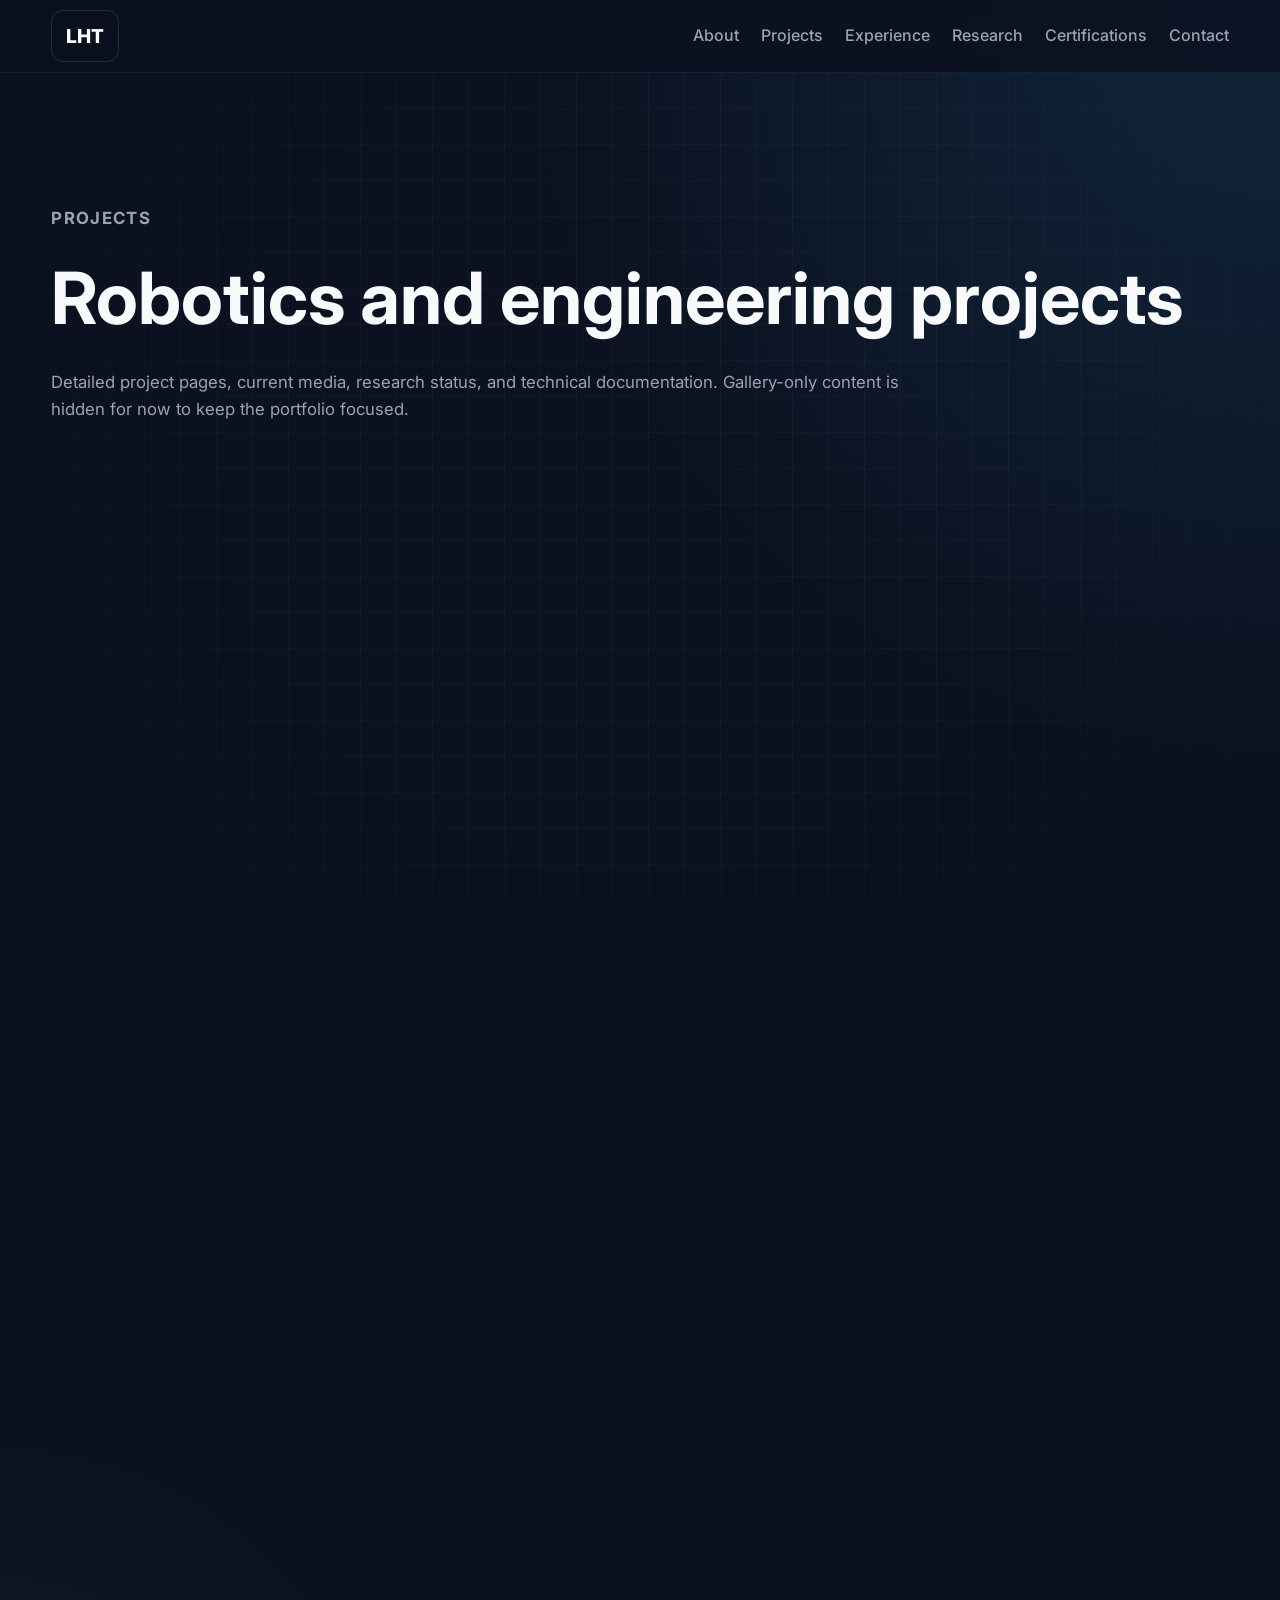
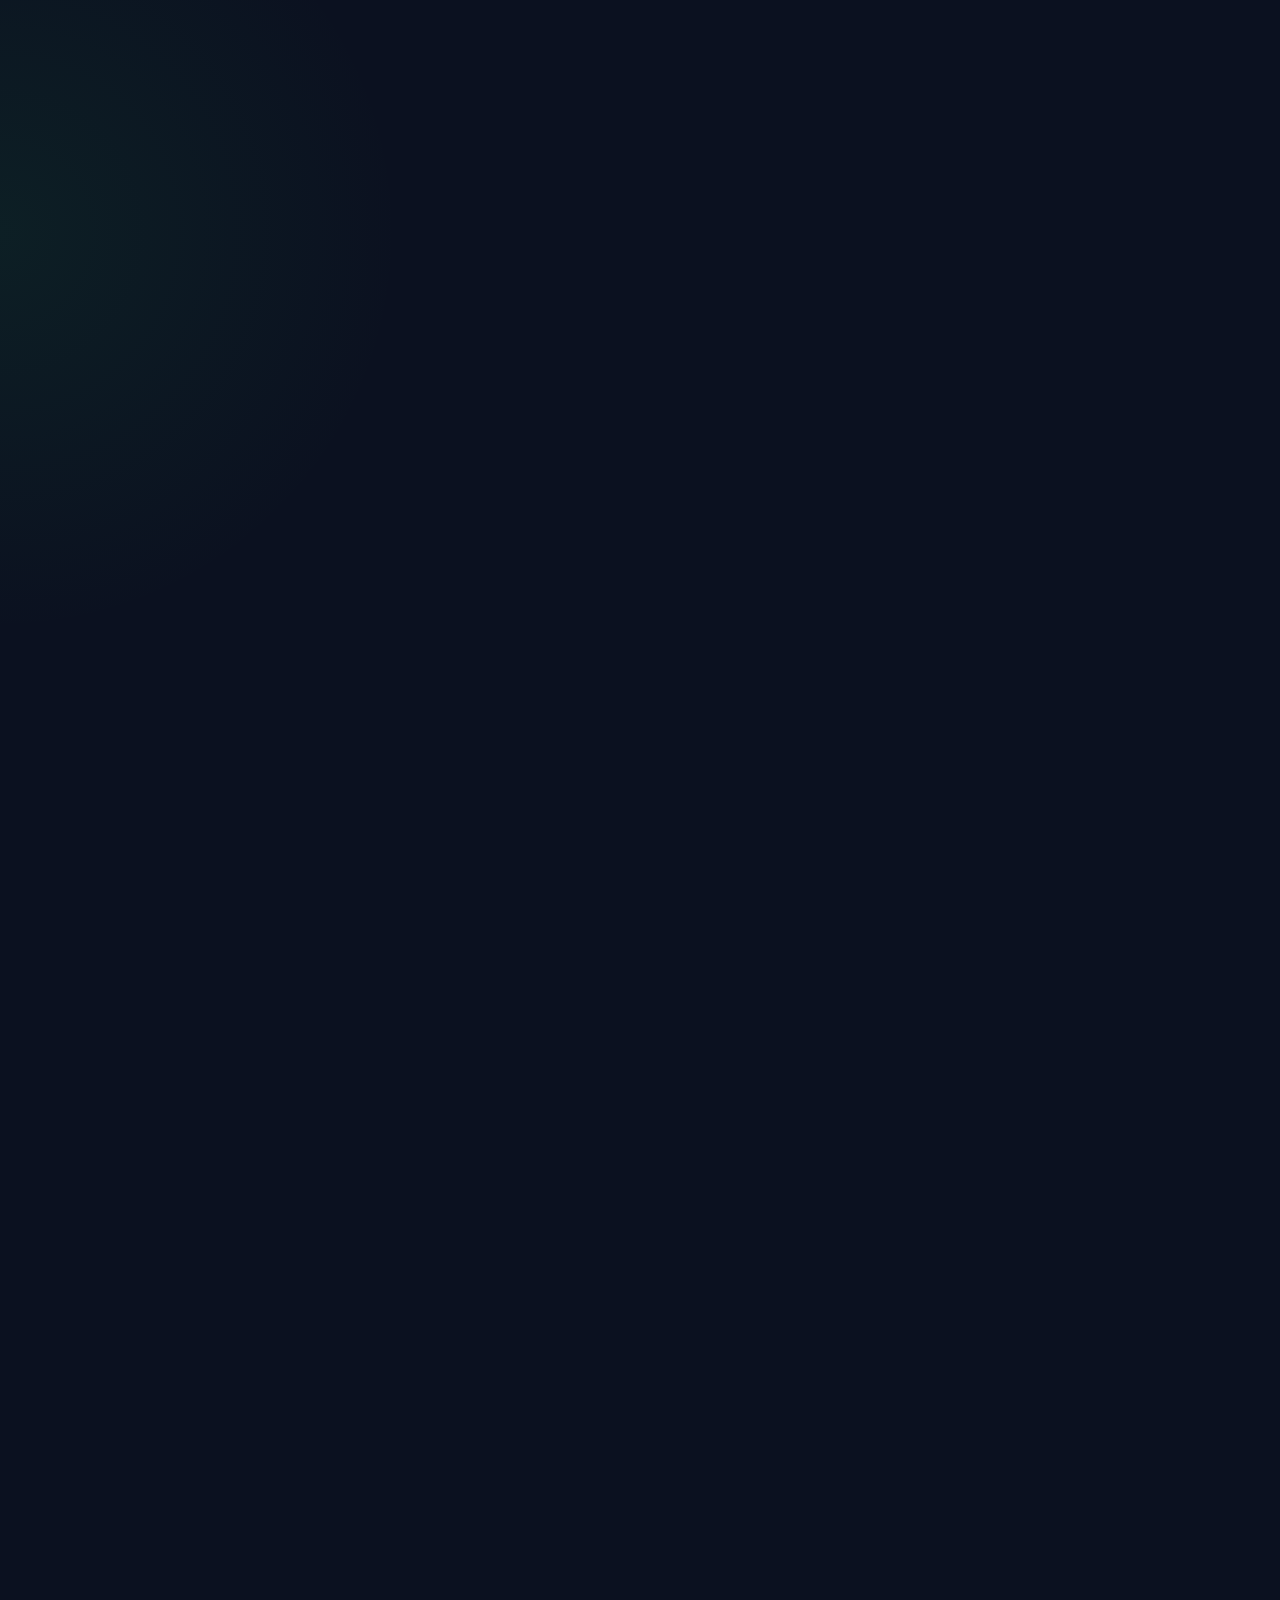
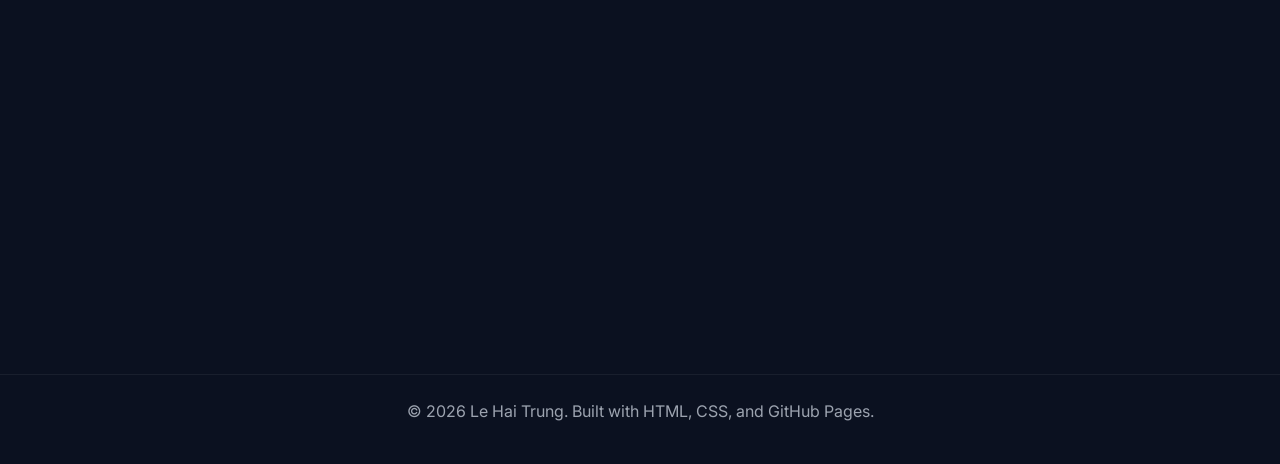
==== projects.html @ 35f31037 "Label course projects with course names" ====
<!DOCTYPE html>
<html lang="en">
<head>
  <meta charset="UTF-8" />
  <meta name="viewport" content="width=device-width, initial-scale=1.0" />
  <title>Projects | Le Hai Trung</title>
  <meta name="description" content="Robotics, soft robotics, UAV, mechatronics, sensing, and control projects by Le Hai Trung." />
  <link rel="preconnect" href="https://fonts.googleapis.com">
  <link rel="preconnect" href="https://fonts.gstatic.com" crossorigin>
  <link href="https://fonts.googleapis.com/css2?family=Inter:wght@400;500;600;700;800&display=swap" rel="stylesheet">
  <link rel="stylesheet" href="style.css" />
  <style>
    .page-hero{padding:132px 0 42px}.page-hero h1{font-size:clamp(2.5rem,6vw,4.5rem);color:var(--heading);margin-bottom:14px}.page-hero p{max-width:850px;color:var(--muted);font-size:1.05rem}.projects-page .projects-grid{margin-top:10px}
  </style>
</head>
<body>
  <div class="bg-grid"></div>
  <header class="site-header"><div class="container nav-container"><a href="index.html#home" class="logo">LHT</a><nav class="nav" id="nav"><a href="index.html#about">About</a><a href="projects.html">Projects</a><a href="index.html#experience">Experience</a><a href="research.html">Research</a><a href="index.html#certifications">Certifications</a><a href="index.html#contact">Contact</a></nav><button class="menu-toggle" id="menu-toggle" aria-label="Toggle menu"><span></span><span></span><span></span></button></div></header>

  <main>
    <section class="page-hero"><div class="container"><p class="section-label">Projects</p><h1>Robotics and engineering projects</h1><p>Detailed project pages, current media, research status, and technical documentation. Gallery-only content is hidden for now to keep the portfolio focused.</p></div></section>

    <section id="projects" class="section projects-page"><div class="container"><div class="projects-grid">
      <article class="project-card fade-up"><img src="assets/Project 1 - drone/project-drone.jpg" alt="Dual-LiDAR autonomous PX4 drone" class="project-image" /><div class="project-content"><p class="project-type">UAV / Robotics</p><h3>Dual-2D-LiDAR UAV for Indoor SLAM, 3D Reconstruction, and Precision Landing</h3><p>A custom PX4 UAV combining horizontal and vertical 2D LiDAR sensing, indoor SLAM, sequential 3D reconstruction, Raspberry Pi processing, and AprilTag precision landing.</p><div class="project-tags"><span>PX4</span><span>ROS 2</span><span>LiDAR</span><span>SLAM</span></div><div class="project-links"><a href="https://github.com/Vaderplayz/3D-Environment-construction-for-PX4-drone-with-2D-lidar-and-obstacle-avoidance.git" target="_blank" rel="noopener noreferrer">GitHub</a></div></div></article>

      <article class="project-card fade-up delay-1"><img src="assets/project 2 - IPS/ips.png" alt="Custom Teensy quadcopter" class="project-image" /><div class="project-content"><p class="project-type">Intelligent Physical System</p><h3>Custom Quadcopter Using Teensy 4.1 and MPU6050</h3><p>A scratch-built quadcopter developed through mechanical redesign, constrained testing, vibration troubleshooting, ANSYS validation, and PID tuning.</p><div class="project-tags"><span>UAV</span><span>Teensy 4.1</span><span>PID</span><span>ANSYS</span></div></div></article>

      <article class="project-card fade-up"><img src="assets/Project 3 - Soft Robotic Glove/thumbnail.jpg" alt="Soft robotic rehabilitation glove" class="project-image" /><div class="project-content"><p class="project-type">Research / Soft Robotics</p><h3>Hybrid Soft Muscle–Tendon Rehabilitation Glove</h3><p>Co-first-author research on a wearable rehabilitation glove combining compliant soft muscles with tendon-driven assistance.</p><div class="project-tags"><span>Soft Robotics</span><span>Rehabilitation</span><span>Actuation</span></div><div class="project-links"><a href="#research">Research Status</a></div></div></article>

      <article class="project-card fade-up delay-1"><img src="assets/Project 4 - Tendon Robotic arm/thumbnail.png" alt="Teleoperated humanoid robotic hand" class="project-image" /><div class="project-content"><p class="project-type">Research / Humanoid Robotics</p><h3>Teleoperated Humanoid Robotic Hand with Soft Filament Sensor</h3><p>First-author work integrating a tendon-driven hand, soft sensors, soft-muscle actuators, and MATLAB/Simulink control.</p><div class="project-tags"><span>Humanoid</span><span>Teleoperation</span><span>Soft Sensors</span></div><div class="project-links"><a href="#research">Research Status</a></div></div></article>

      <article class="project-card fade-up"><img src="assets/projects/05-double-attack-thrombectomy/0.5 fig.png" alt="Double-attack mechanical thrombectomy" class="project-image" /><div class="project-content"><p class="project-type">Research / Soft Robotics</p><h3>Double-Attack Mechanical Thrombectomy</h3><p>First-author proof-of-concept device combining rotational clot interaction with soft-actuator-driven axial reciprocation.</p><div class="project-tags"><span>Soft Actuation</span><span>Experimental Testing</span><span>ICARCV 2026</span></div><div class="project-links"><a href="#research">Research Status</a></div></div></article>

      <article class="project-card fade-up delay-1"><img src="assets/projects/06-tool-interchange-arm/thumbnail.png" alt="Automatic tool-interchange robotic arm" class="project-image" /><div class="project-content"><p class="project-type">Robotic and Automation</p><h3>Automatic Tool-Interchange System for a Humanoid Robotic Arm</h3><p>A group-led robotic tool-changing system using guided alignment, electromagnetic coupling, servo sequencing, and integrated electrical contacts.</p><div class="project-tags"><span>Tool Changer</span><span>System Integration</span><span>Control</span></div></div></article>

      <article class="project-card fade-up"><img src="assets/projects/07-pen-refill-machine/thumbnail.jpg" alt="Automated whiteboard-pen refill machine" class="project-image" /><div class="project-content"><p class="project-type">Mechanical Synthesis</p><h3>Automated Whiteboard-Pen Refill Machine</h3><p>An automated mechanism for opening, refilling, and restoring reusable whiteboard markers using coordinated electromechanical subsystems.</p><div class="project-tags"><span>Mechatronics</span><span>Sustainability</span><span>Fabrication</span></div></div></article>

      <article class="project-card fade-up delay-1"><img src="assets/projects/08-gesture-survey-robot/20250604_150018.jpg" alt="Gesture-controlled environmental survey robot" class="project-image" /><div class="project-content"><p class="project-type">Mechatronic</p><h3>Hand-Gesture-Controlled Robot for Environmental Surveying</h3><p>A differential-drive robot controlled by wearable IMUs, with a head-tracked camera gimbal and onboard environmental sensing.</p><div class="project-tags"><span>ESP32</span><span>Wearable Control</span><span>Environmental Sensing</span></div><div class="project-links"><a class="project-detail-link" href="projects/gesture-controlled-survey-robot.html">Full Project Page</a></div></div></article>

      <article class="project-card fade-up"><img src="assets/placeholders/project-placeholder.svg" alt="Mini Hawk VTOL tricopter" class="project-image" /><div class="project-content"><p class="project-type">Independent Project / UAV</p><h3>Mini Hawk VTOL Tilt-Rotor Tricopter</h3><p>An independent learning build exploring VTOL configuration, tilt-rotor mechanisms, rapid fabrication, flight testing, and tuning.</p><div class="project-tags"><span>VTOL</span><span>Tricopter</span><span>ArduPilot</span></div></div></article>

      <article class="project-card fade-up delay-1"><img src="assets/placeholders/project-placeholder.svg" alt="Wireless water-quality monitoring system" class="project-image" /><div class="project-content"><p class="project-type">Intro to CECS</p><h3>Wireless Water-Quality Monitoring and Mapping System</h3><p>A sensing platform for pH, TDS, turbidity, and temperature measurements with location-based mapping.</p><div class="project-tags"><span>Water Quality</span><span>Wireless Sensing</span><span>Data Mapping</span></div></div></article>
    </div></div></section>
  </main>

  <footer class="site-footer"><div class="container footer-content"><p>© 2026 Le Hai Trung. Built with HTML, CSS, and GitHub Pages.</p></div></footer>
  <script src="script.js"></script>
</body>
</html>
---- style.css ----
/* Base */
:root{--bg:#0b1120;--panel:rgba(17,24,39,.78);--border:rgba(255,255,255,.08);--text:#e5e7eb;--muted:#9ca3af;--heading:#f9fafb;--accent:#38bdf8;--shadow:0 10px 30px rgba(0,0,0,.35);--radius:18px;--max:1180px;--tr:.3s ease}
*{margin:0;padding:0;box-sizing:border-box}html{scroll-behavior:smooth}body{font-family:Inter,sans-serif;background:radial-gradient(circle at top right,rgba(56,189,248,.12),transparent 20%),radial-gradient(circle at left center,rgba(34,197,94,.08),transparent 18%),var(--bg);color:var(--text);line-height:1.6}img{max-width:100%;display:block}a{color:inherit;text-decoration:none}code{color:#bae6fd}.container{width:min(92%,var(--max));margin:auto}.section{padding:90px 0}.section-heading{margin-bottom:34px}.section-label{color:var(--accent);font-weight:700;text-transform:uppercase;letter-spacing:.08em;margin-bottom:8px}.section-heading h2{font-size:clamp(1.8rem,4vw,2.8rem);color:var(--heading)}
.bg-grid{position:fixed;inset:0;z-index:-1;pointer-events:none;background-image:linear-gradient(rgba(255,255,255,.03) 1px,transparent 1px),linear-gradient(90deg,rgba(255,255,255,.03) 1px,transparent 1px);background-size:36px 36px;mask-image:radial-gradient(circle at center,#000 45%,transparent 95%)}
/* Navigation */
.site-header{position:sticky;top:0;z-index:1000;background:rgba(11,17,32,.8);backdrop-filter:blur(14px);border-bottom:1px solid rgba(255,255,255,.06)}.nav-container{display:flex;align-items:center;justify-content:space-between;min-height:72px}.logo{font-size:1.2rem;font-weight:800;color:var(--heading);border:1px solid rgba(255,255,255,.12);padding:10px 14px;border-radius:12px}.nav{display:flex;gap:22px}.nav a{color:var(--muted);font-weight:500;transition:color var(--tr)}.nav a:hover{color:var(--heading)}.menu-toggle{display:none;background:none;border:0;cursor:pointer}.menu-toggle span{display:block;width:24px;height:2px;background:var(--heading);margin:5px 0}
/* Hero */
.hero{padding:96px 0 72px;min-height:92vh;display:flex;align-items:center}.hero-content{display:grid;grid-template-columns:1.25fr .95fr;gap:40px;align-items:center}.eyebrow{color:var(--accent);font-weight:700;text-transform:uppercase;letter-spacing:.08em;font-size:.9rem;margin-bottom:14px}.hero h1{font-size:clamp(2.6rem,6vw,5rem);line-height:1.05;color:var(--heading);margin-bottom:12px}.hero h2{font-size:clamp(1.1rem,2vw,1.6rem);color:#cbd5e1;margin-bottom:18px}.hero-description{max-width:700px;color:var(--muted);margin-bottom:28px}.hero-buttons,.hero-tags,.project-tags,.project-links,.contact-links,.mini-links{display:flex;flex-wrap:wrap;gap:10px}.hero-buttons{margin-bottom:24px}.btn,.project-links a,.contact-links a,.mini-links a{display:inline-flex;align-items:center;justify-content:center;padding:10px 14px;border-radius:12px;font-weight:600;transition:transform var(--tr),background var(--tr),border var(--tr)}.btn:hover,.project-links a:hover,.contact-links a:hover,.mini-links a:hover{transform:translateY(-2px)}.btn-primary{background:linear-gradient(135deg,var(--accent),#2563eb);color:white}.btn-secondary,.project-links a,.contact-links a,.mini-links a{border:1px solid rgba(255,255,255,.14);background:rgba(255,255,255,.04);color:var(--heading)}.hero-tags span,.project-tags span,.skills-list span{padding:8px 12px;border-radius:999px;font-size:.9rem;color:#dbeafe;background:rgba(56,189,248,.12);border:1px solid rgba(56,189,248,.2)}
.profile-card,.card,.project-card{background:var(--panel);border:1px solid var(--border);box-shadow:var(--shadow)}.profile-card{border-radius:24px;overflow:hidden}.profile-image{width:100%;aspect-ratio:4/4.2;object-fit:cover}.profile-info{padding:22px}.profile-info h3,.card h3,.project-card h3{color:var(--heading);margin-bottom:12px}.profile-info ul{list-style:none;color:var(--muted)}.profile-info li+li{margin-top:8px}.mini-links{margin-top:16px}
/* General content */
.card{border-radius:var(--radius);padding:24px}.card p{color:var(--muted)}.about-grid,.research-grid,.experience-grid,.gallery-grid{display:grid;gap:24px}.about-grid{grid-template-columns:1fr 1fr}.about-grid .skills-card{grid-column:1/-1}.bullet-list{list-style:none;display:grid;gap:9px;color:var(--muted)}.bullet-list li{position:relative;padding-left:18px}.bullet-list li:before{content:'•';position:absolute;left:0;color:var(--accent)}.skills-list{display:flex;flex-wrap:wrap;gap:10px}.additional-projects{margin-top:24px}.additional-grid{display:grid;gap:8px}.additional-grid strong{color:var(--heading)}
/* Projects */
.featured-project{display:grid;grid-template-columns:1.05fr 1.35fr;gap:24px;margin-bottom:28px}.featured-image{width:100%;height:100%;min-height:390px;object-fit:cover;border-radius:16px}.featured-project h3{font-size:clamp(1.55rem,3vw,2.05rem)}.featured-project>div>p{color:var(--muted)}.compact-list{margin:14px 0 18px}.project-type{color:var(--accent)!important;font-weight:700;text-transform:uppercase;letter-spacing:.06em;font-size:.88rem;margin-bottom:8px}.projects-grid{display:grid;grid-template-columns:repeat(2,1fr);gap:24px}.project-card{border-radius:22px;overflow:hidden;transition:transform var(--tr),border var(--tr)}.project-card:hover{transform:translateY(-5px);border-color:rgba(56,189,248,.3)}.project-card>img{width:100%;height:220px;object-fit:cover}.project-content{padding:22px}.project-content p{color:var(--muted);margin-bottom:15px}.project-tags{margin-bottom:16px}.project-links{margin-top:4px}
/* Gallery / experience / research */
.gallery-grid{grid-template-columns:repeat(2,1fr)}.gallery-grid .card{min-height:140px}.experience-grid{grid-template-columns:1fr 1fr}.timeline-stamp{color:var(--accent)!important;font-weight:700;margin-bottom:6px}.timeline-meta{color:#cbd5e1!important;margin-bottom:10px}.research-grid{grid-template-columns:repeat(2,1fr)}.contact-card{display:grid;gap:18px}.section-contact{padding-bottom:110px}.site-footer{padding:24px 0 40px;border-top:1px solid rgba(255,255,255,.06);color:var(--muted);text-align:center}
/* Animation */
.fade-up{opacity:0;transform:translateY(24px);transition:opacity .8s ease,transform .8s ease}.fade-up.visible{opacity:1;transform:none}.delay-1{transition-delay:.08s}
/* Responsive */
@media(max-width:1050px){.hero-content,.featured-project,.about-grid,.experience-grid,.research-grid{grid-template-columns:1fr}.projects-grid,.gallery-grid{grid-template-columns:1fr}.featured-image{min-height:300px}.about-grid .skills-card{grid-column:auto}}
@media(max-width:860px){.hero{min-height:auto}.nav{position:absolute;top:72px;left:4%;right:4%;display:none;flex-direction:column;gap:14px;padding:18px;border-radius:18px;background:rgba(17,24,39,.97);border:1px solid var(--border);box-shadow:var(--shadow)}.nav.open{display:flex}.menu-toggle{display:block}}
@media(max-width:560px){.section{padding:72px 0}.container{width:min(94%,var(--max))}.card,.project-content,.profile-info{padding:20px}.hero h1{font-size:clamp(2.2rem,11vw,3rem)}.featured-project h3{font-size:1.45rem}}
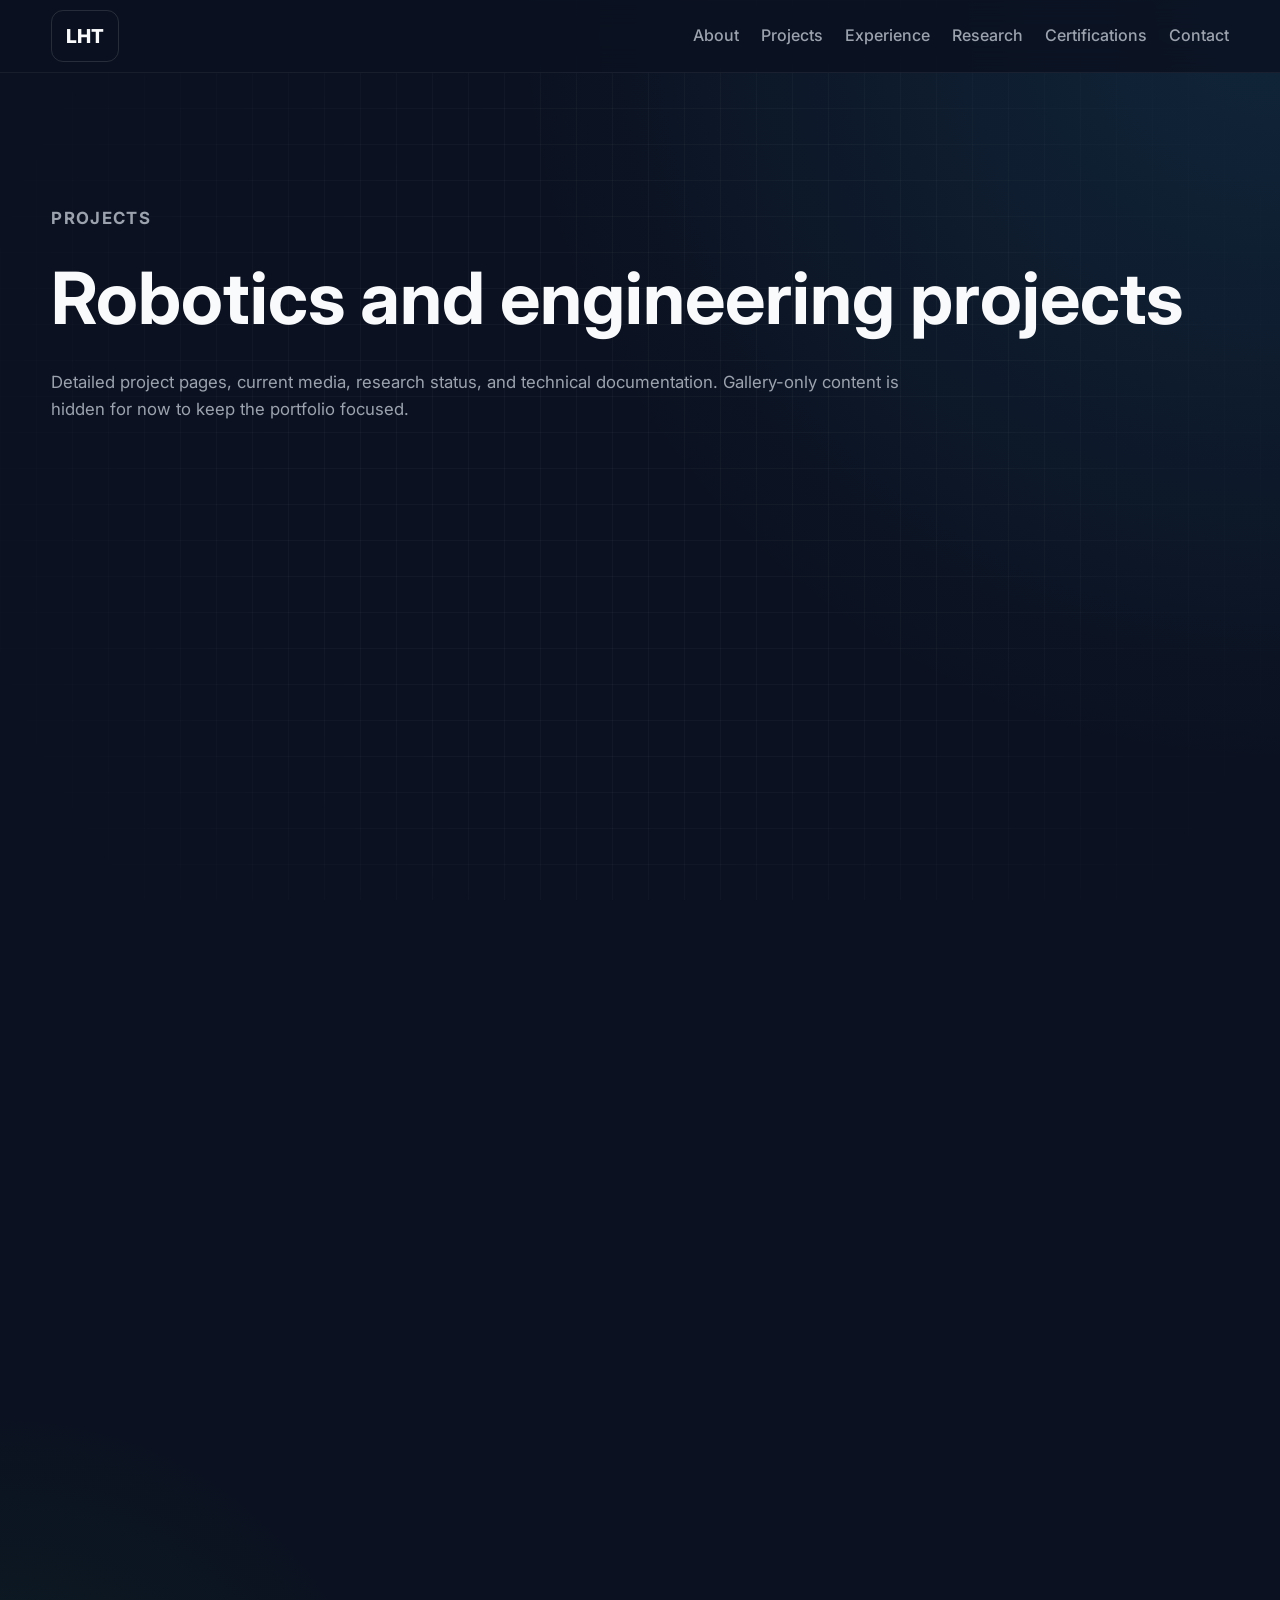
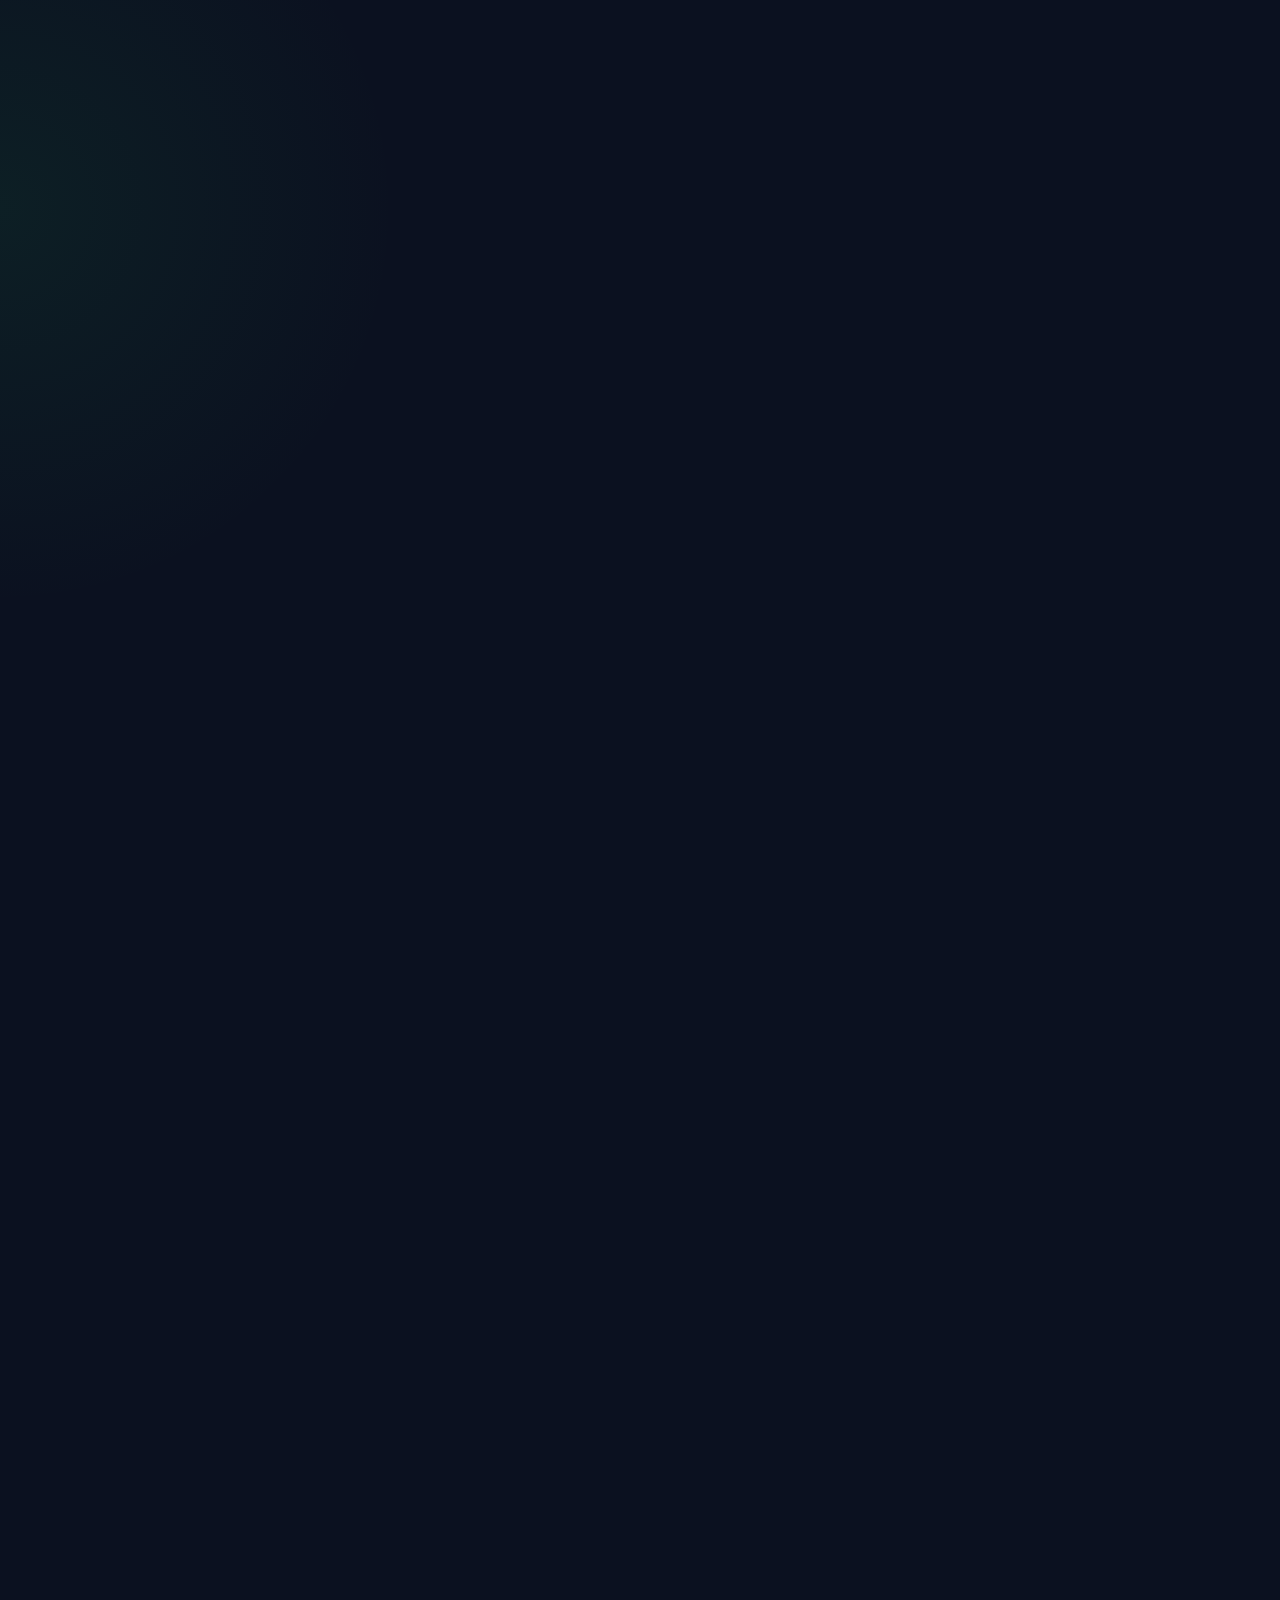
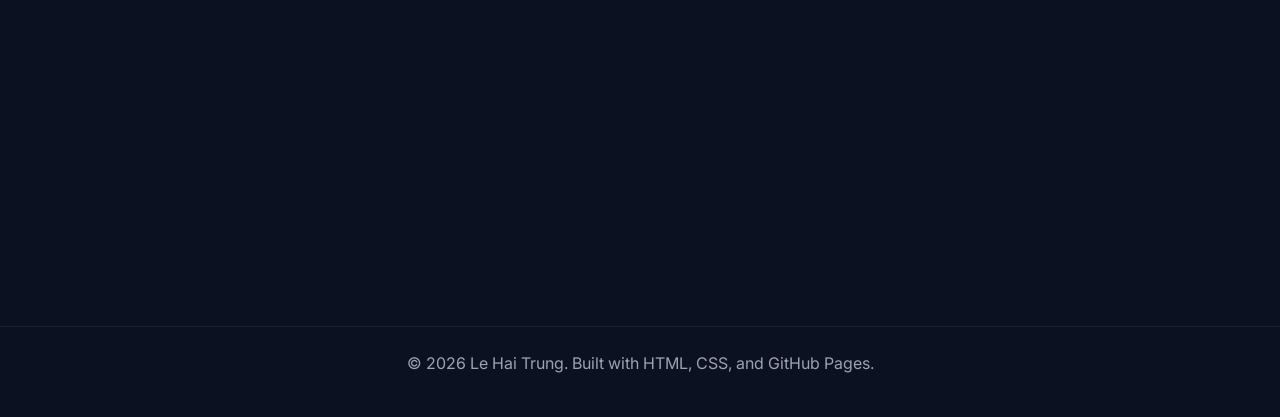
==== commit 5e73125f: "Match gesture project card style and update thumbnail" ====
--- a/projects.html
+++ b/projects.html
@@ -35,7 +35,7 @@
 
       <article class="project-card fade-up"><img src="assets/projects/07-pen-refill-machine/thumbnail.jpg" alt="Automated whiteboard-pen refill machine" class="project-image" /><div class="project-content"><p class="project-type">Mechanical Synthesis</p><h3>Automated Whiteboard-Pen Refill Machine</h3><p>An automated mechanism for opening, refilling, and restoring reusable whiteboard markers using coordinated electromechanical subsystems.</p><div class="project-tags"><span>Mechatronics</span><span>Sustainability</span><span>Fabrication</span></div></div></article>
 
-      <article class="project-card fade-up delay-1"><img src="assets/projects/08-gesture-survey-robot/20250604_150018.jpg" alt="Gesture-controlled environmental survey robot" class="project-image" /><div class="project-content"><p class="project-type">Mechatronic</p><h3>Hand-Gesture-Controlled Robot for Environmental Surveying</h3><p>A differential-drive robot controlled by wearable IMUs, with a head-tracked camera gimbal and onboard environmental sensing.</p><div class="project-tags"><span>ESP32</span><span>Wearable Control</span><span>Environmental Sensing</span></div><div class="project-links"><a class="project-detail-link" href="projects/gesture-controlled-survey-robot.html">Full Project Page</a></div></div></article>
+      <article class="project-card fade-up delay-1"><img src="assets/projects/08-gesture-survey-robot/PXL_20250612_134823931.jpg" alt="Gesture-controlled environmental survey robot" class="project-image" /><div class="project-content"><p class="project-type">Mechatronic</p><h3>Hand-Gesture-Controlled Robot for Environmental Surveying</h3><p>A differential-drive robot controlled by wearable IMUs, with a head-tracked camera gimbal and onboard environmental sensing.</p><div class="project-tags"><span>ESP32</span><span>Wearable Control</span><span>Environmental Sensing</span></div></div></article>
 
       <article class="project-card fade-up"><img src="assets/placeholders/project-placeholder.svg" alt="Mini Hawk VTOL tricopter" class="project-image" /><div class="project-content"><p class="project-type">Independent Project / UAV</p><h3>Mini Hawk VTOL Tilt-Rotor Tricopter</h3><p>An independent learning build exploring VTOL configuration, tilt-rotor mechanisms, rapid fabrication, flight testing, and tuning.</p><div class="project-tags"><span>VTOL</span><span>Tricopter</span><span>ArduPilot</span></div></div></article>
 
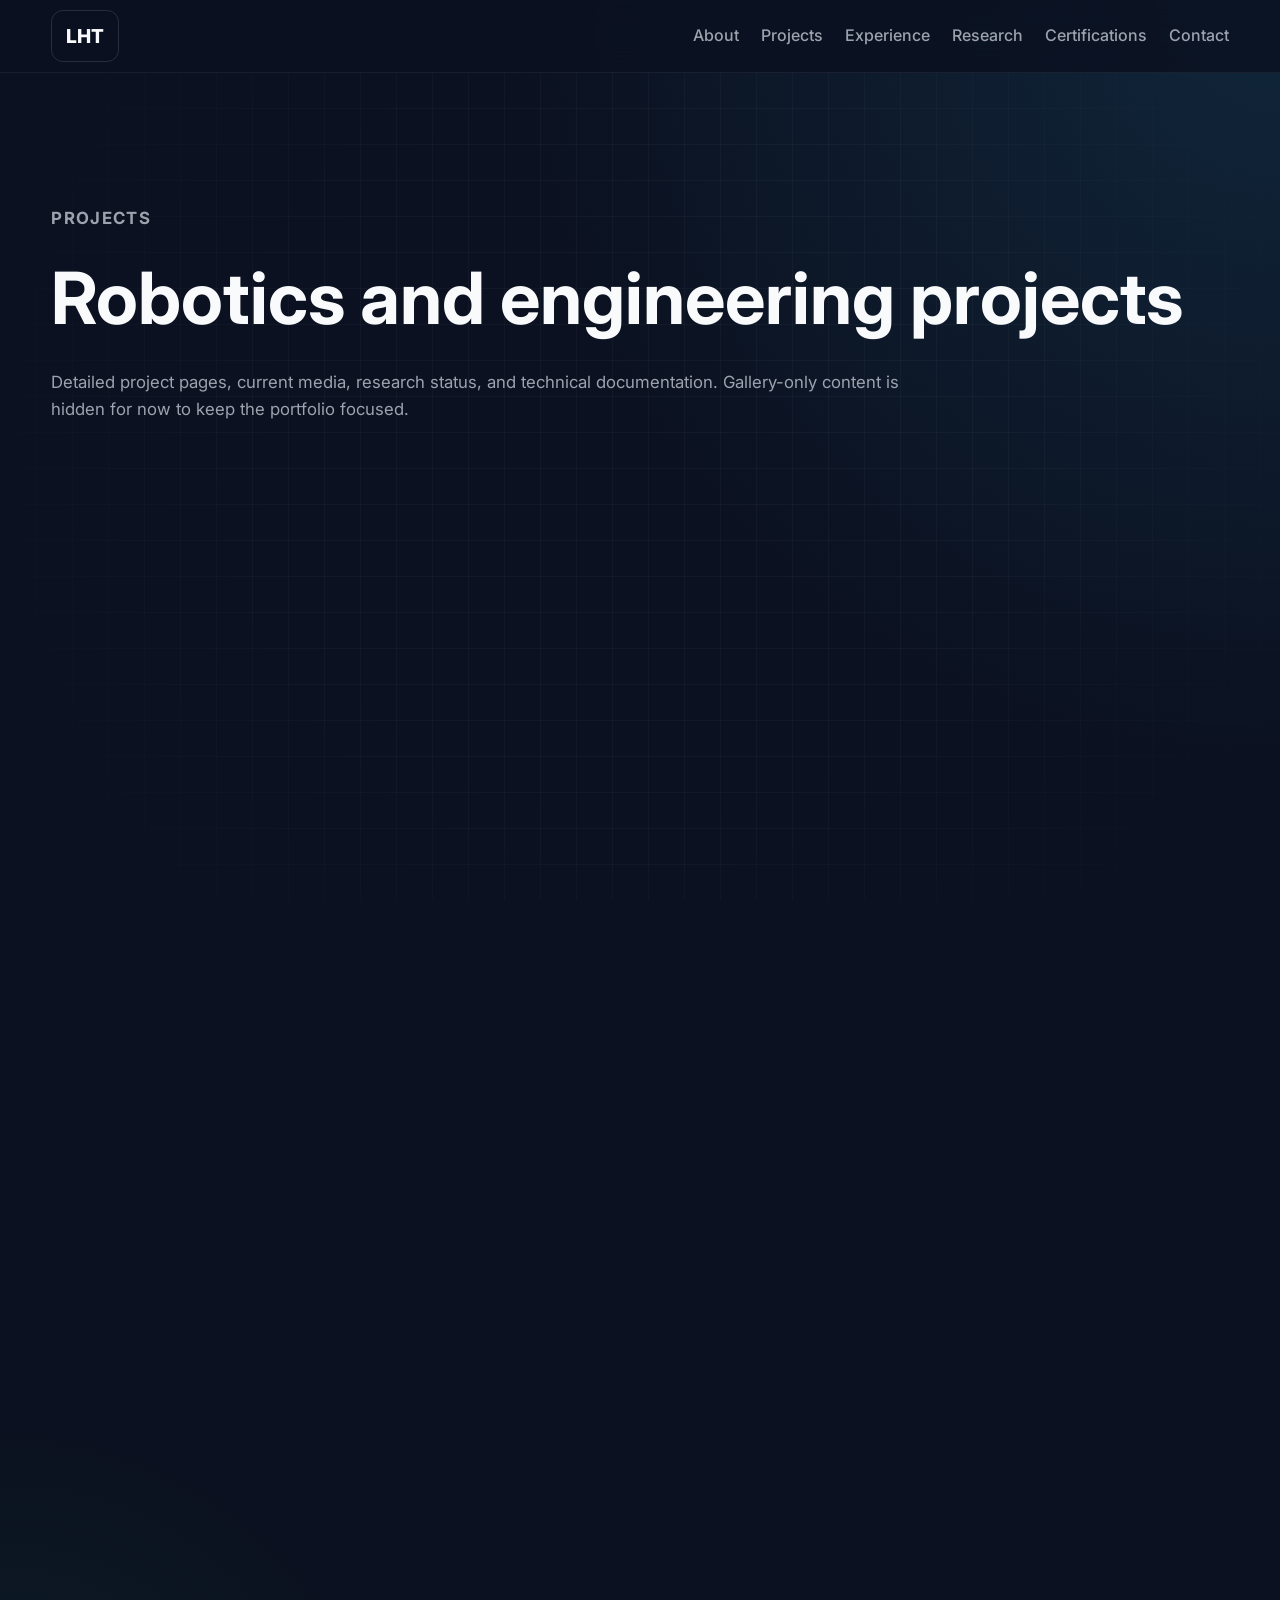
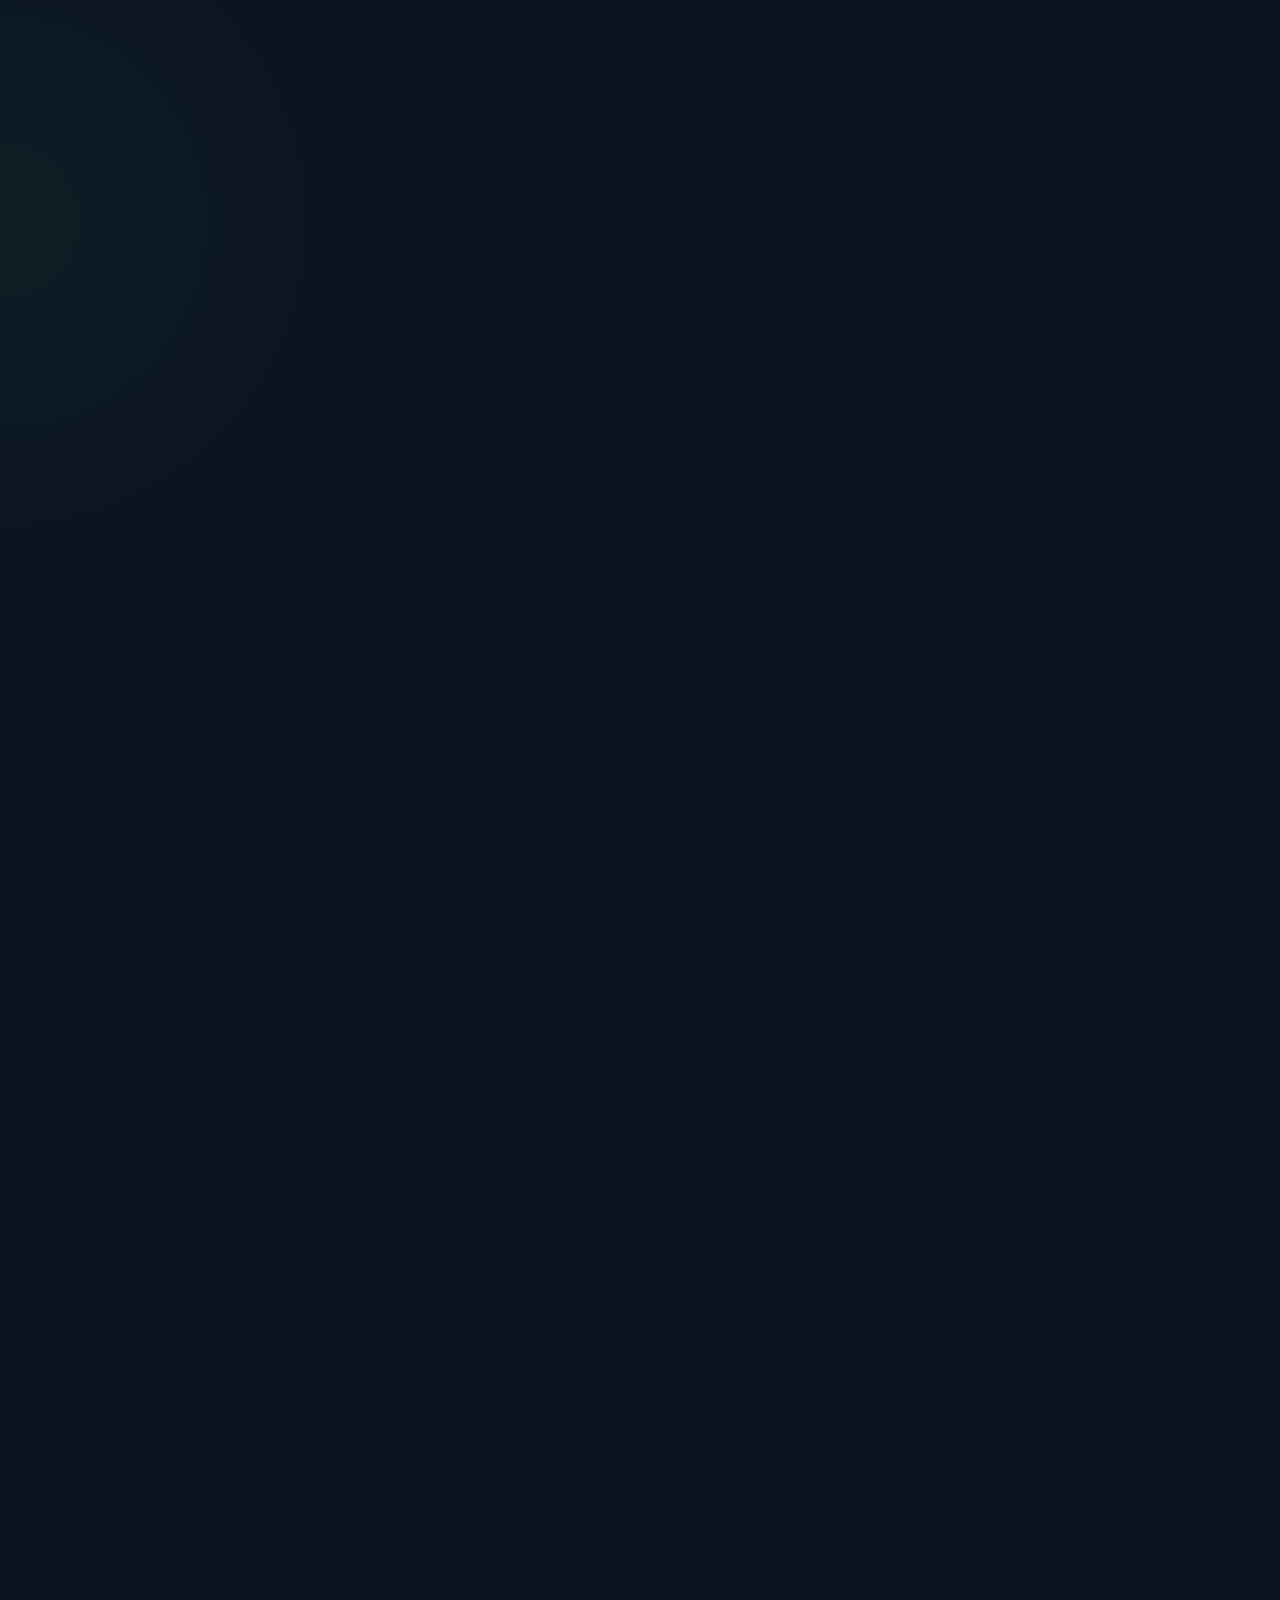
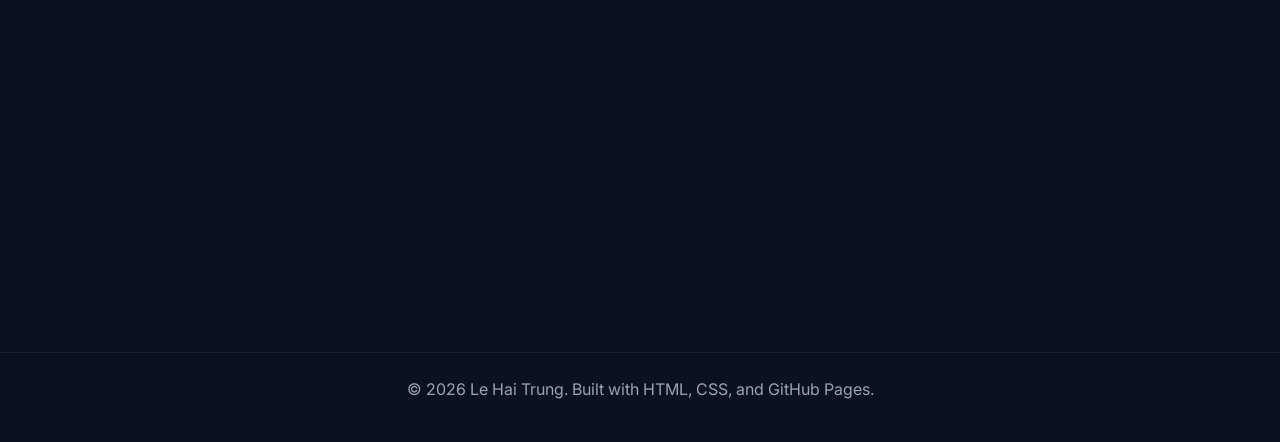
==== commit ba917a57: "Link water quality monitoring project" ====
--- a/projects.html
+++ b/projects.html
@@ -39,7 +39,7 @@
 
       <article class="project-card fade-up"><img src="assets/placeholders/project-placeholder.svg" alt="Mini Hawk VTOL tricopter" class="project-image" /><div class="project-content"><p class="project-type">Independent Project / UAV</p><h3>Mini Hawk VTOL Tilt-Rotor Tricopter</h3><p>An independent learning build exploring VTOL configuration, tilt-rotor mechanisms, rapid fabrication, flight testing, and tuning.</p><div class="project-tags"><span>VTOL</span><span>Tricopter</span><span>ArduPilot</span></div></div></article>
 
-      <article class="project-card fade-up delay-1"><img src="assets/placeholders/project-placeholder.svg" alt="Wireless water-quality monitoring system" class="project-image" /><div class="project-content"><p class="project-type">Intro to CECS</p><h3>Wireless Water-Quality Monitoring and Mapping System</h3><p>A sensing platform for pH, TDS, turbidity, and temperature measurements with location-based mapping.</p><div class="project-tags"><span>Water Quality</span><span>Wireless Sensing</span><span>Data Mapping</span></div></div></article>
+      <article class="project-card fade-up delay-1"><img src="assets/projects/10-water-quality-monitoring/07_live_map_and_sensor_graphs.png" alt="Wireless water-quality monitoring map and sensor graphs" class="project-image" /><div class="project-content"><p class="project-type">Intro to CECS</p><h3>Wireless Water-Quality Monitoring and Mapping System</h3><p>A connected sensing platform for pH, TDS, turbidity, and temperature measurements with Wi-Fi data logging, live graphs, and location-based water-quality mapping.</p><div class="project-tags"><span>ESP32C3</span><span>Water Quality</span><span>IoT</span><span>Data Mapping</span></div></div></article>
     </div></div></section>
   </main>
 
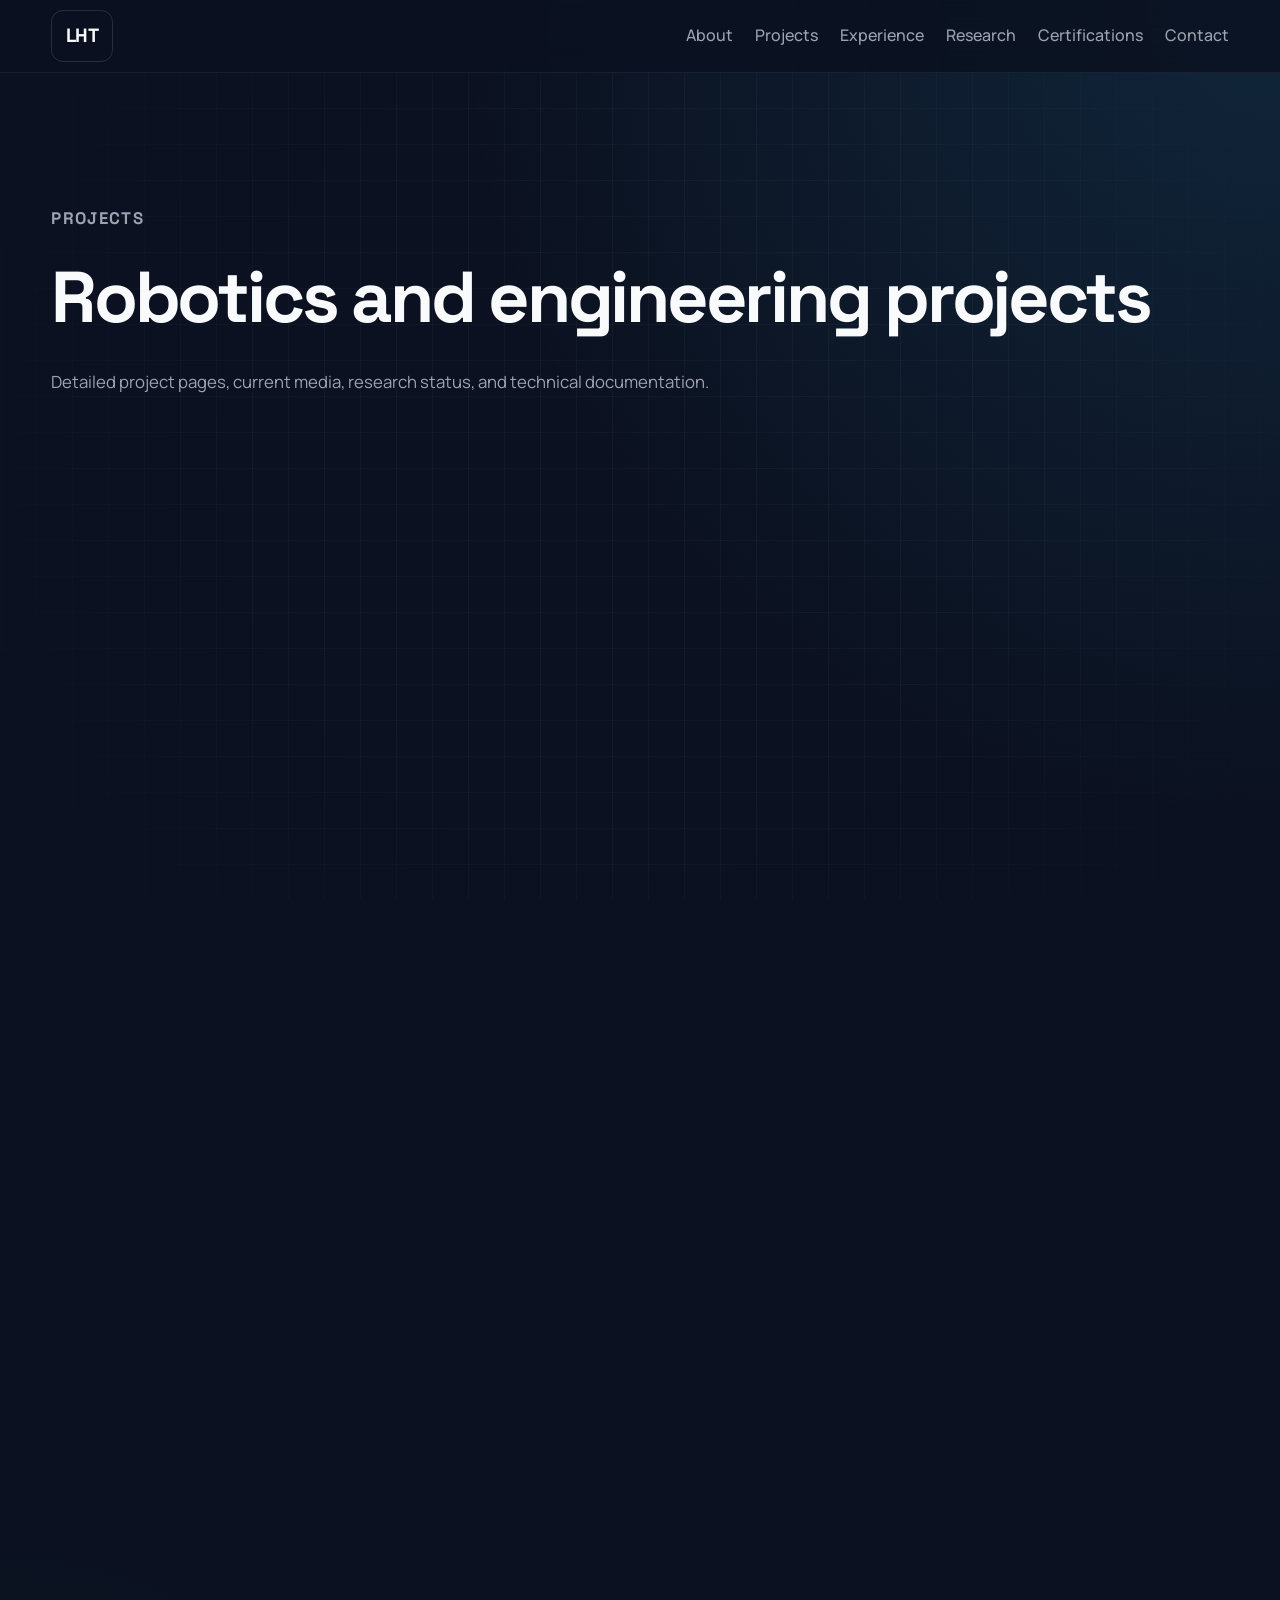
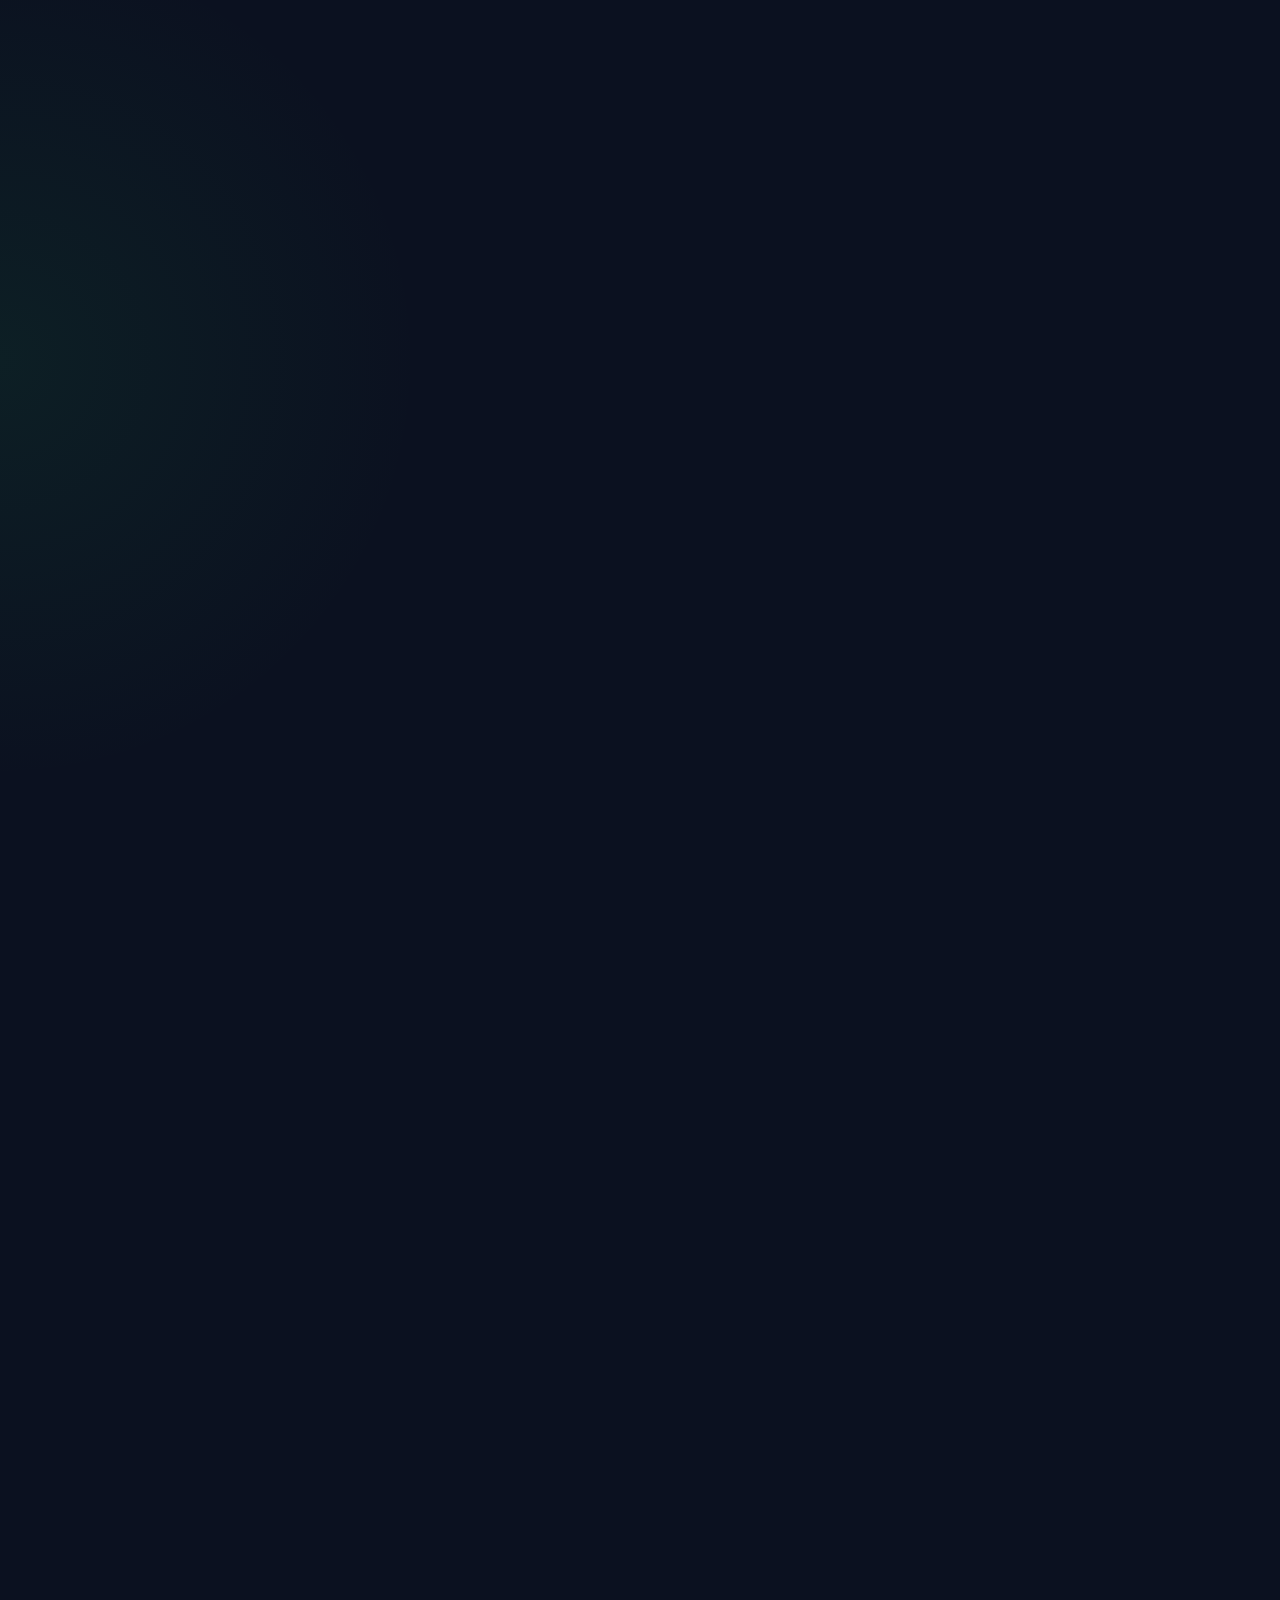
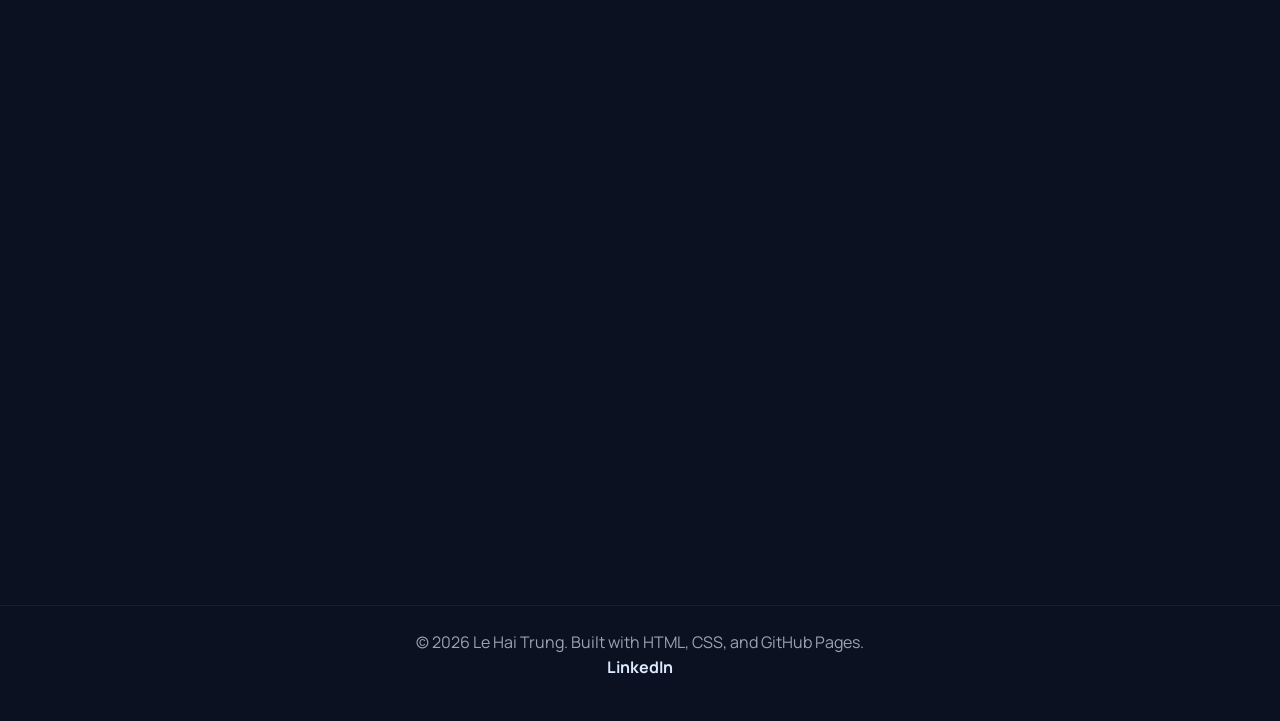
==== commit 82dee623: "Update project summaries from completed worksheet" ====
--- a/projects.html
+++ b/projects.html
@@ -7,10 +7,10 @@
   <meta name="description" content="Robotics, soft robotics, UAV, mechatronics, sensing, and control projects by Le Hai Trung." />
   <link rel="preconnect" href="https://fonts.googleapis.com">
   <link rel="preconnect" href="https://fonts.gstatic.com" crossorigin>
-  <link href="https://fonts.googleapis.com/css2?family=Inter:wght@400;500;600;700;800&display=swap" rel="stylesheet">
+  <link href="https://fonts.googleapis.com/css2?family=Manrope:wght@400;500;600;700&family=Space+Grotesk:wght@500;600;700&display=swap" rel="stylesheet">
   <link rel="stylesheet" href="style.css" />
   <style>
-    .page-hero{padding:132px 0 42px}.page-hero h1{font-size:clamp(2.5rem,6vw,4.5rem);color:var(--heading);margin-bottom:14px}.page-hero p{max-width:850px;color:var(--muted);font-size:1.05rem}.projects-page .projects-grid{margin-top:10px}
+    .page-hero{padding:132px 0 42px}.page-hero h1{font-size:clamp(2.5rem,6vw,4.5rem);color:var(--heading);margin-bottom:14px}.page-hero p{max-width:850px;color:var(--muted);font-size:1.05rem}.projects-page .projects-grid{margin-top:10px}.project-meta{color:#cbd5e1!important;font-size:.88rem;font-weight:700;line-height:1.5;margin-bottom:12px!important}.project-status{color:var(--accent)}
   </style>
 </head>
 <body>
@@ -18,28 +18,28 @@
   <header class="site-header"><div class="container nav-container"><a href="index.html#home" class="logo">LHT</a><nav class="nav" id="nav"><a href="index.html#about">About</a><a href="projects.html">Projects</a><a href="index.html#experience">Experience</a><a href="research.html">Research</a><a href="index.html#certifications">Certifications</a><a href="index.html#contact">Contact</a></nav><button class="menu-toggle" id="menu-toggle" aria-label="Toggle menu"><span></span><span></span><span></span></button></div></header>
 
   <main>
-    <section class="page-hero"><div class="container"><p class="section-label">Projects</p><h1>Robotics and engineering projects</h1><p>Detailed project pages, current media, research status, and technical documentation. Gallery-only content is hidden for now to keep the portfolio focused.</p></div></section>
+    <section class="page-hero"><div class="container"><p class="section-label">Projects</p><h1>Robotics and engineering projects</h1><p>Detailed project pages, current media, research status, and technical documentation.</p></div></section>
 
     <section id="projects" class="section projects-page"><div class="container"><div class="projects-grid">
-      <article class="project-card fade-up"><img src="assets/Project 1 - drone/project-drone.jpg" alt="Dual-LiDAR autonomous PX4 drone" class="project-image" /><div class="project-content"><p class="project-type">UAV / Robotics</p><h3>Dual-2D-LiDAR UAV for Indoor SLAM, 3D Reconstruction, and Precision Landing</h3><p>A custom PX4 UAV combining horizontal and vertical 2D LiDAR sensing, indoor SLAM, sequential 3D reconstruction, Raspberry Pi processing, and AprilTag precision landing.</p><div class="project-tags"><span>PX4</span><span>ROS 2</span><span>LiDAR</span><span>SLAM</span></div><div class="project-links"><a href="https://github.com/Vaderplayz/3D-Environment-construction-for-PX4-drone-with-2D-lidar-and-obstacle-avoidance.git" target="_blank" rel="noopener noreferrer">GitHub</a></div></div></article>
+      <article class="project-card fade-up"><img src="assets/Project 1 - drone/project-drone.jpg" alt="Dual-LiDAR autonomous PX4 drone" class="project-image" /><div class="project-content"><p class="project-type">Independent Project / UAV</p><h3>Dual-2D-LiDAR UAV for Indoor SLAM, 3D Reconstruction, and Precision Landing</h3><p class="project-meta">Fall 2025–Present · Individual · <span class="project-status">Ongoing</span></p><p>An autonomous UAV project for environmental surveying and 2D/3D reconstruction, with work focused on simulation-to-real transfer, payload management, pipeline bottlenecks, odometry drift, and localization reliability.</p><div class="project-tags"><span>PX4</span><span>ROS 2</span><span>SLAM</span><span>Raspberry Pi</span><span>Computer Vision</span></div><div class="project-links"><a href="https://github.com/Vaderplayz/3D-Environment-construction-for-PX4-drone-with-2D-lidar-and-obstacle-avoidance.git" target="_blank" rel="noopener noreferrer">GitHub</a></div></div></article>
 
-      <article class="project-card fade-up delay-1"><img src="assets/project 2 - IPS/ips.png" alt="Custom Teensy quadcopter" class="project-image" /><div class="project-content"><p class="project-type">Intelligent Physical System</p><h3>Custom Quadcopter Using Teensy 4.1 and MPU6050</h3><p>A scratch-built quadcopter developed through mechanical redesign, constrained testing, vibration troubleshooting, ANSYS validation, and PID tuning.</p><div class="project-tags"><span>UAV</span><span>Teensy 4.1</span><span>PID</span><span>ANSYS</span></div></div></article>
+      <article class="project-card fade-up delay-1"><img src="assets/project 2 - IPS/ips.png" alt="Custom Teensy quadcopter" class="project-image" /><div class="project-content"><p class="project-type">Intelligent Physical System</p><h3>Custom Quadcopter Using Teensy 4.1 and MPU6050</h3><p class="project-meta">Fall 2026 · Team of 4 · Leader, Mechatronics Engineer, Tester · <span class="project-status">Completed</span></p><p>A scratch-built quadcopter designed, assembled, and programmed from individual modules with a Teensy 4.1 flight controller, including PID tuning, telemetry, constrained testing, and structural simulation.</p><div class="project-tags"><span>Teensy 4.1</span><span>Embedded Systems</span><span>PID</span><span>ANSYS</span><span>3D Design</span></div></div></article>
 
-      <article class="project-card fade-up"><img src="assets/Project 3 - Soft Robotic Glove/thumbnail.jpg" alt="Soft robotic rehabilitation glove" class="project-image" /><div class="project-content"><p class="project-type">Research / Soft Robotics</p><h3>Hybrid Soft Muscle–Tendon Rehabilitation Glove</h3><p>Co-first-author research on a wearable rehabilitation glove combining compliant soft muscles with tendon-driven assistance.</p><div class="project-tags"><span>Soft Robotics</span><span>Rehabilitation</span><span>Actuation</span></div><div class="project-links"><a href="#research">Research Status</a></div></div></article>
+      <article class="project-card fade-up"><img src="assets/Project 3 - Soft Robotic Glove/thumbnail.jpg" alt="Soft robotic rehabilitation glove" class="project-image" /><div class="project-content"><p class="project-type">Research / Soft Robotics</p><h3>A Hybrid Tendon-Hydraulic Soft Robotic Glove for Post-Stroke Hand Rehabilitation with Bidirectional Finger Assistance</h3><p class="project-meta">Spring 2024–Fall 2026 · Team of 4 · Co-First Author · <span class="project-status">Under Review</span></p><p>A wearable rehabilitation glove using soft artificial muscles and tendon-driven mechanisms to assist hand-impaired stroke patients with bidirectional finger support.</p><div class="project-tags"><span>Soft Robotics</span><span>Rehabilitation</span><span>MATLAB</span><span>System Design</span><span>Experimentation</span></div></div></article>
 
-      <article class="project-card fade-up delay-1"><img src="assets/Project 4 - Tendon Robotic arm/thumbnail.png" alt="Teleoperated humanoid robotic hand" class="project-image" /><div class="project-content"><p class="project-type">Research / Humanoid Robotics</p><h3>Teleoperated Humanoid Robotic Hand with Soft Filament Sensor</h3><p>First-author work integrating a tendon-driven hand, soft sensors, soft-muscle actuators, and MATLAB/Simulink control.</p><div class="project-tags"><span>Humanoid</span><span>Teleoperation</span><span>Soft Sensors</span></div><div class="project-links"><a href="#research">Research Status</a></div></div></article>
+      <article class="project-card fade-up delay-1"><img src="assets/Project 4 - Tendon Robotic arm/thumbnail.png" alt="Teleoperated humanoid robotic hand" class="project-image" /><div class="project-content"><p class="project-type">Research / Humanoid Robotics</p><h3>Teleoperated Humanoid Robotic Hand with Soft Filament Sensor</h3><p class="project-meta">Fall 2025–Spring 2026 · Team of 4 · First Author · <span class="project-status">Under Review</span></p><p>A teleoperation system that uses soft filament sensing to control a tendon-driven humanoid robotic hand actuated by servo-controlled soft muscles.</p><div class="project-tags"><span>Teleoperation</span><span>Soft Sensors</span><span>MATLAB</span><span>Data Acquisition</span><span>System Design</span></div></div></article>
 
-      <article class="project-card fade-up"><img src="assets/projects/05-double-attack-thrombectomy/0.5 fig.png" alt="Double-attack mechanical thrombectomy" class="project-image" /><div class="project-content"><p class="project-type">Research / Soft Robotics</p><h3>Double-Attack Mechanical Thrombectomy</h3><p>First-author proof-of-concept device combining rotational clot interaction with soft-actuator-driven axial reciprocation.</p><div class="project-tags"><span>Soft Actuation</span><span>Experimental Testing</span><span>ICARCV 2026</span></div><div class="project-links"><a href="#research">Research Status</a></div></div></article>
+      <article class="project-card fade-up"><img src="assets/projects/05-double-attack-thrombectomy/0.5 fig.png" alt="Double-attack mechanical thrombectomy" class="project-image" /><div class="project-content"><p class="project-type">Research / Soft Robotics</p><h3>Double-Attack Thrombectomy: A Soft-Robotic Milli-Spinner Catheter Concept for Suction-Assisted Clot-Debris Capture</h3><p class="project-meta">Spring 2026 · Team of 2 · First Author · <span class="project-status">Under Review</span></p><p>A soft-robotic thrombectomy concept developed to improve local suction around a milli-spinner catheter, addressing a cutting-edge design space with limited prior implementation evidence.</p><div class="project-tags"><span>Soft Robotics</span><span>Thrombectomy</span><span>ANSYS</span><span>Concept Development</span><span>ICARCV 2026</span></div></div></article>
 
-      <article class="project-card fade-up delay-1"><img src="assets/projects/06-tool-interchange-arm/thumbnail.png" alt="Automatic tool-interchange robotic arm" class="project-image" /><div class="project-content"><p class="project-type">Robotic and Automation</p><h3>Automatic Tool-Interchange System for a Humanoid Robotic Arm</h3><p>A group-led robotic tool-changing system using guided alignment, electromagnetic coupling, servo sequencing, and integrated electrical contacts.</p><div class="project-tags"><span>Tool Changer</span><span>System Integration</span><span>Control</span></div></div></article>
+      <article class="project-card fade-up delay-1"><img src="assets/projects/06-tool-interchange-arm/thumbnail.png" alt="Automatic tool-interchange robotic arm" class="project-image" /><div class="project-content"><p class="project-type">Robotics and Automation</p><h3>Automatic Tool-Interchange System for a Humanoid Robotic Arm</h3><p class="project-meta">Spring 2026 · Team of 3 · Leader, Mechatronics Engineer, Mechanical Designer, Fabricator · <span class="project-status">Completed</span></p><p>A humanoid-arm tool-changing system for task-specific end effectors such as drills, grippers, and suction tools, with emphasis on alignment precision, payload management, hardware integration, and coordinated control.</p><div class="project-tags"><span>Servos</span><span>ESP32</span><span>Python</span><span>Electromagnets</span><span>3D Design</span></div></div></article>
 
-      <article class="project-card fade-up"><img src="assets/projects/07-pen-refill-machine/thumbnail.jpg" alt="Automated whiteboard-pen refill machine" class="project-image" /><div class="project-content"><p class="project-type">Mechanical Synthesis</p><h3>Automated Whiteboard-Pen Refill Machine</h3><p>An automated mechanism for opening, refilling, and restoring reusable whiteboard markers using coordinated electromechanical subsystems.</p><div class="project-tags"><span>Mechatronics</span><span>Sustainability</span><span>Fabrication</span></div></div></article>
+      <article class="project-card fade-up"><img src="assets/projects/07-pen-refill-machine/thumbnail.jpg" alt="Automated whiteboard-pen refill machine" class="project-image" /><div class="project-content"><p class="project-type">Mechanical Synthesis</p><h3>Automated Whiteboard-Pen Refill Machine</h3><p class="project-meta">Fall 2026 · Team of 4 · Mechatronics Engineer, Mechanical Designer, Fabricator · <span class="project-status">Completed</span></p><p>A complete machine that automates whiteboard-marker ink refilling and tip replacement through coordinated fabrication, mechanism design, sequencing, and electromechanical integration.</p><div class="project-tags"><span>Arduino</span><span>CNC</span><span>Mechanical Design</span><span>Fabrication</span><span>Automation</span></div></div></article>
 
-      <article class="project-card fade-up delay-1"><img src="assets/projects/08-gesture-survey-robot/PXL_20250612_134823931.jpg" alt="Gesture-controlled environmental survey robot" class="project-image" /><div class="project-content"><p class="project-type">Mechatronic</p><h3>Hand-Gesture-Controlled Robot for Environmental Surveying</h3><p>A differential-drive robot controlled by wearable IMUs, with a head-tracked camera gimbal and onboard environmental sensing.</p><div class="project-tags"><span>ESP32</span><span>Wearable Control</span><span>Environmental Sensing</span></div></div></article>
+      <article class="project-card fade-up delay-1"><img src="assets/projects/08-gesture-survey-robot/PXL_20250612_134823931.jpg" alt="Gesture-controlled environmental survey robot" class="project-image" /><div class="project-content"><p class="project-type">Mechatronics</p><h3>Hand-Gesture-Controlled Robot for Environmental Surveying</h3><p class="project-meta">Fall 2025 · Team of 3 · Leader, Mechatronics Engineer, Mechanical Designer, Fabricator · <span class="project-status">Completed</span></p><p>A mobile robot controlled by hand gestures for collecting environmental sensor and camera data. The design evolved from an unsuccessful self-balancing concept into a differential-drive platform after power and PID-control challenges.</p><div class="project-tags"><span>ESP32</span><span>NRF24</span><span>OpenIPC</span><span>Sensors</span><span>PID</span></div></div></article>
 
-      <article class="project-card fade-up"><img src="assets/placeholders/project-placeholder.svg" alt="Mini Hawk VTOL tricopter" class="project-image" /><div class="project-content"><p class="project-type">Independent Project / UAV</p><h3>Mini Hawk VTOL Tilt-Rotor Tricopter</h3><p>An independent learning build exploring VTOL configuration, tilt-rotor mechanisms, rapid fabrication, flight testing, and tuning.</p><div class="project-tags"><span>VTOL</span><span>Tricopter</span><span>ArduPilot</span></div></div></article>
+      <article class="project-card fade-up" role="link" tabindex="0" aria-label="Open the MiniHawk VTOL tilt-rotor tricopter project page" style="cursor:pointer" onclick="if(!event.target.closest('a')) window.location.href='projects/minihawk-vtol.html'" onkeydown="if(event.key==='Enter'||event.key===' '){event.preventDefault();window.location.href='projects/minihawk-vtol.html'}"><img src="assets/projects/09-minihawk-vtol/MiniHawkIso.png" alt="MiniHawk VTOL tilt-rotor tricopter" class="project-image" /><div class="project-content"><p class="project-type">Independent Project / UAV</p><h3>MiniHawk VTOL Tilt-Rotor Tricopter</h3><p class="project-meta">Spring 2026 · Individual · <span class="project-status">Archived</span></p><p>A first VTOL build based on Stephen Carlson’s open-source MiniHawk platform, focused on 3D-printed fabrication, tilt-transition mechanics, aircraft integration, wiring constraints, configuration, and flight testing.</p><div class="project-tags"><span>ArduPilot</span><span>VTOL</span><span>3D Design</span><span>Electronics</span><span>Flight Testing</span></div></div></article>
 
-      <article class="project-card fade-up delay-1"><img src="assets/projects/10-water-quality-monitoring/07_live_map_and_sensor_graphs.png" alt="Wireless water-quality monitoring map and sensor graphs" class="project-image" /><div class="project-content"><p class="project-type">Intro to CECS</p><h3>Wireless Water-Quality Monitoring and Mapping System</h3><p>A connected sensing platform for pH, TDS, turbidity, and temperature measurements with Wi-Fi data logging, live graphs, and location-based water-quality mapping.</p><div class="project-tags"><span>ESP32C3</span><span>Water Quality</span><span>IoT</span><span>Data Mapping</span></div></div></article>
+      <article class="project-card fade-up delay-1"><img src="assets/projects/10-water-quality-monitoring/07_live_map_and_sensor_graphs.png" alt="Wireless water-quality monitoring map and sensor graphs" class="project-image" /><div class="project-content"><p class="project-type">Introduction to CECS</p><h3>Wireless Water-Quality Monitoring and Mapping System</h3><p class="project-meta">Fall 2023 · Team of 5 · Planner, Mechanical Designer, Fabricator · <span class="project-status">Completed</span></p><p>A multisensor water-quality module deployed across different water sources to create a live geographic map, with design work addressing tight packaging, power management, sensing consistency, and data visualization.</p><div class="project-tags"><span>Water Sensors</span><span>Data Visualization</span><span>3D Fabrication</span><span>IoT</span><span>Mapping</span></div></div></article>
     </div></div></section>
   </main>
 
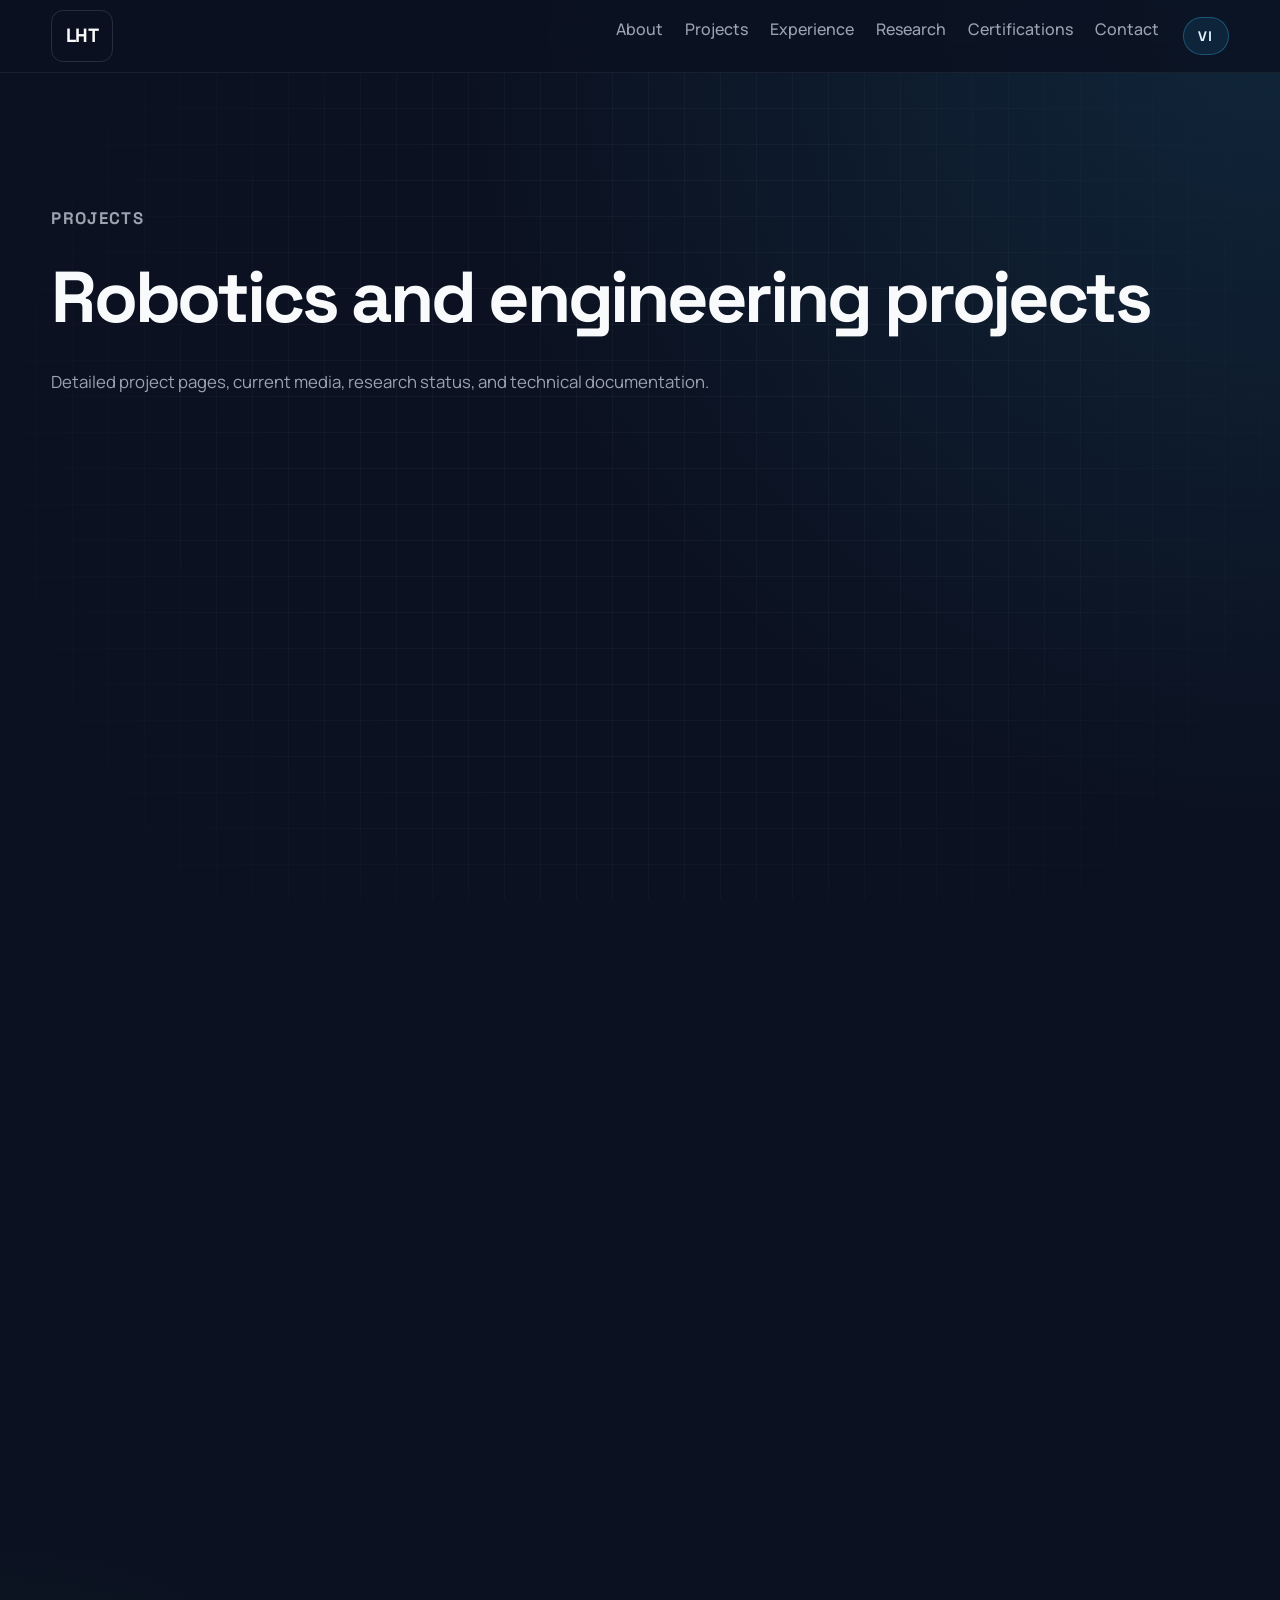
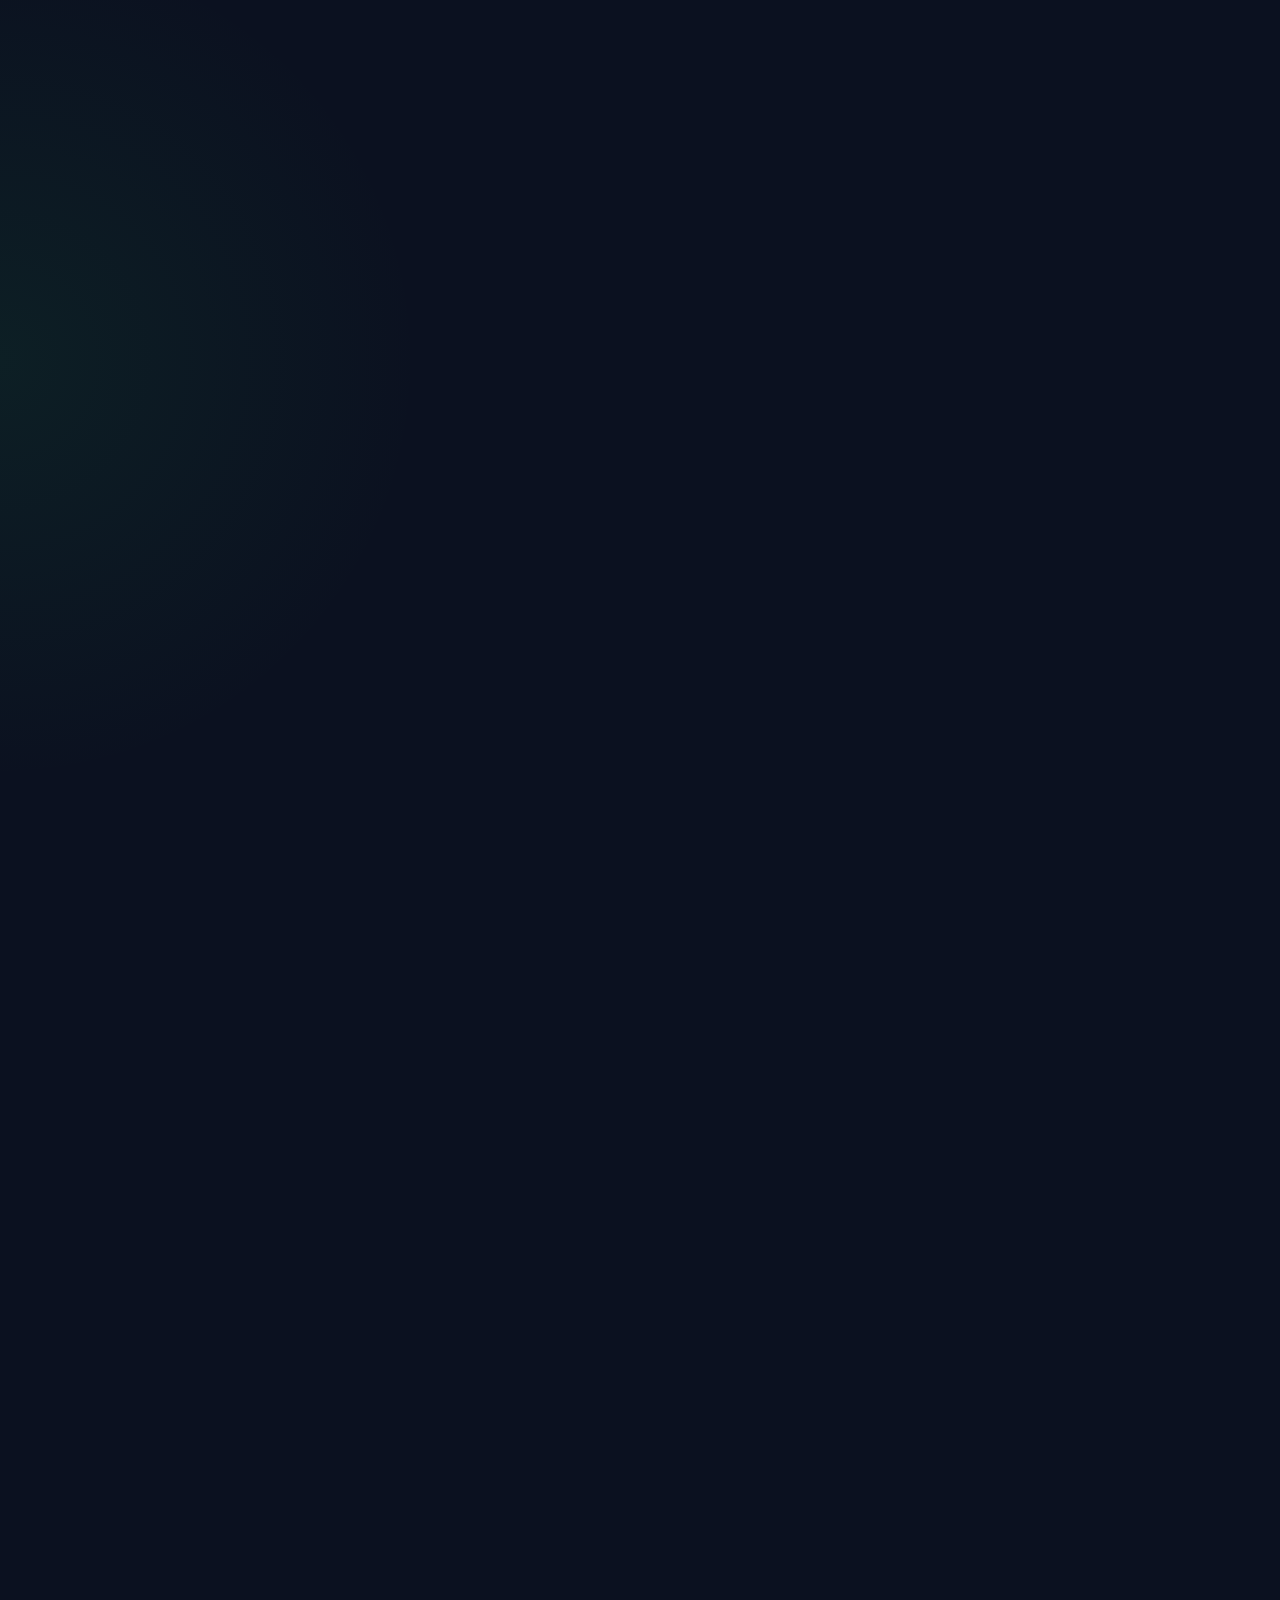
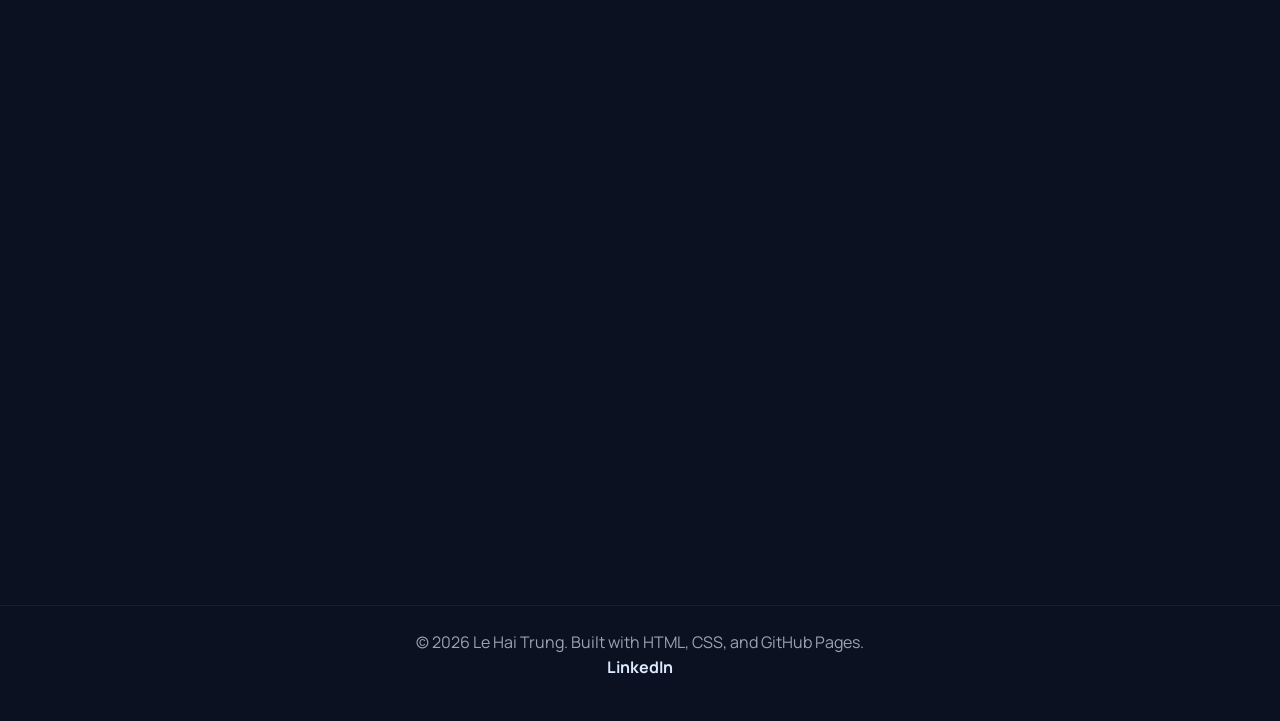
==== commit 2ef44866: "Load complete Vietnamese translations for project cards" ====
--- a/projects.html
+++ b/projects.html
@@ -22,28 +22,20 @@
 
     <section id="projects" class="section projects-page"><div class="container"><div class="projects-grid">
       <article class="project-card fade-up"><img src="assets/Project 1 - drone/project-drone.jpg" alt="Dual-LiDAR autonomous PX4 drone" class="project-image" /><div class="project-content"><p class="project-type">Independent Project / UAV</p><h3>Dual-2D-LiDAR UAV for Indoor SLAM, 3D Reconstruction, and Precision Landing</h3><p class="project-meta">Fall 2025–Present · Individual · <span class="project-status">Ongoing</span></p><p>An autonomous UAV project for environmental surveying and 2D/3D reconstruction, with work focused on simulation-to-real transfer, payload management, pipeline bottlenecks, odometry drift, and localization reliability.</p><div class="project-tags"><span>PX4</span><span>ROS 2</span><span>SLAM</span><span>Raspberry Pi</span><span>Computer Vision</span></div><div class="project-links"><a href="https://github.com/Vaderplayz/3D-Environment-construction-for-PX4-drone-with-2D-lidar-and-obstacle-avoidance.git" target="_blank" rel="noopener noreferrer">GitHub</a></div></div></article>
-
       <article class="project-card fade-up delay-1"><img src="assets/project 2 - IPS/ips.png" alt="Custom Teensy quadcopter" class="project-image" /><div class="project-content"><p class="project-type">Intelligent Physical System</p><h3>Custom Quadcopter Using Teensy 4.1 and MPU6050</h3><p class="project-meta">Fall 2026 · Team of 4 · Leader, Mechatronics Engineer, Tester · <span class="project-status">Completed</span></p><p>A scratch-built quadcopter designed, assembled, and programmed from individual modules with a Teensy 4.1 flight controller, including PID tuning, telemetry, constrained testing, and structural simulation.</p><div class="project-tags"><span>Teensy 4.1</span><span>Embedded Systems</span><span>PID</span><span>ANSYS</span><span>3D Design</span></div></div></article>
-
       <article class="project-card fade-up"><img src="assets/Project 3 - Soft Robotic Glove/thumbnail.jpg" alt="Soft robotic rehabilitation glove" class="project-image" /><div class="project-content"><p class="project-type">Research / Soft Robotics</p><h3>A Hybrid Tendon-Hydraulic Soft Robotic Glove for Post-Stroke Hand Rehabilitation with Bidirectional Finger Assistance</h3><p class="project-meta">Spring 2024–Fall 2026 · Team of 4 · Co-First Author · <span class="project-status">Under Review</span></p><p>A wearable rehabilitation glove using soft artificial muscles and tendon-driven mechanisms to assist hand-impaired stroke patients with bidirectional finger support.</p><div class="project-tags"><span>Soft Robotics</span><span>Rehabilitation</span><span>MATLAB</span><span>System Design</span><span>Experimentation</span></div></div></article>
-
       <article class="project-card fade-up delay-1"><img src="assets/Project 4 - Tendon Robotic arm/thumbnail.png" alt="Teleoperated humanoid robotic hand" class="project-image" /><div class="project-content"><p class="project-type">Research / Humanoid Robotics</p><h3>Teleoperated Humanoid Robotic Hand with Soft Filament Sensor</h3><p class="project-meta">Fall 2025–Spring 2026 · Team of 4 · First Author · <span class="project-status">Under Review</span></p><p>A teleoperation system that uses soft filament sensing to control a tendon-driven humanoid robotic hand actuated by servo-controlled soft muscles.</p><div class="project-tags"><span>Teleoperation</span><span>Soft Sensors</span><span>MATLAB</span><span>Data Acquisition</span><span>System Design</span></div></div></article>
-
       <article class="project-card fade-up"><img src="assets/projects/05-double-attack-thrombectomy/0.5 fig.png" alt="Double-attack mechanical thrombectomy" class="project-image" /><div class="project-content"><p class="project-type">Research / Soft Robotics</p><h3>Double-Attack Thrombectomy: A Soft-Robotic Milli-Spinner Catheter Concept for Suction-Assisted Clot-Debris Capture</h3><p class="project-meta">Spring 2026 · Team of 2 · First Author · <span class="project-status">Under Review</span></p><p>A soft-robotic thrombectomy concept developed to improve local suction around a milli-spinner catheter, addressing a cutting-edge design space with limited prior implementation evidence.</p><div class="project-tags"><span>Soft Robotics</span><span>Thrombectomy</span><span>ANSYS</span><span>Concept Development</span><span>ICARCV 2026</span></div></div></article>
-
       <article class="project-card fade-up delay-1"><img src="assets/projects/06-tool-interchange-arm/thumbnail.png" alt="Automatic tool-interchange robotic arm" class="project-image" /><div class="project-content"><p class="project-type">Robotics and Automation</p><h3>Automatic Tool-Interchange System for a Humanoid Robotic Arm</h3><p class="project-meta">Spring 2026 · Team of 3 · Leader, Mechatronics Engineer, Mechanical Designer, Fabricator · <span class="project-status">Completed</span></p><p>A humanoid-arm tool-changing system for task-specific end effectors such as drills, grippers, and suction tools, with emphasis on alignment precision, payload management, hardware integration, and coordinated control.</p><div class="project-tags"><span>Servos</span><span>ESP32</span><span>Python</span><span>Electromagnets</span><span>3D Design</span></div></div></article>
-
       <article class="project-card fade-up"><img src="assets/projects/07-pen-refill-machine/thumbnail.jpg" alt="Automated whiteboard-pen refill machine" class="project-image" /><div class="project-content"><p class="project-type">Mechanical Synthesis</p><h3>Automated Whiteboard-Pen Refill Machine</h3><p class="project-meta">Fall 2026 · Team of 4 · Mechatronics Engineer, Mechanical Designer, Fabricator · <span class="project-status">Completed</span></p><p>A complete machine that automates whiteboard-marker ink refilling and tip replacement through coordinated fabrication, mechanism design, sequencing, and electromechanical integration.</p><div class="project-tags"><span>Arduino</span><span>CNC</span><span>Mechanical Design</span><span>Fabrication</span><span>Automation</span></div></div></article>
-
       <article class="project-card fade-up delay-1"><img src="assets/projects/08-gesture-survey-robot/PXL_20250612_134823931.jpg" alt="Gesture-controlled environmental survey robot" class="project-image" /><div class="project-content"><p class="project-type">Mechatronics</p><h3>Hand-Gesture-Controlled Robot for Environmental Surveying</h3><p class="project-meta">Fall 2025 · Team of 3 · Leader, Mechatronics Engineer, Mechanical Designer, Fabricator · <span class="project-status">Completed</span></p><p>A mobile robot controlled by hand gestures for collecting environmental sensor and camera data. The design evolved from an unsuccessful self-balancing concept into a differential-drive platform after power and PID-control challenges.</p><div class="project-tags"><span>ESP32</span><span>NRF24</span><span>OpenIPC</span><span>Sensors</span><span>PID</span></div></div></article>
-
       <article class="project-card fade-up" role="link" tabindex="0" aria-label="Open the MiniHawk VTOL tilt-rotor tricopter project page" style="cursor:pointer" onclick="if(!event.target.closest('a')) window.location.href='projects/minihawk-vtol.html'" onkeydown="if(event.key==='Enter'||event.key===' '){event.preventDefault();window.location.href='projects/minihawk-vtol.html'}"><img src="assets/projects/09-minihawk-vtol/MiniHawkIso.png" alt="MiniHawk VTOL tilt-rotor tricopter" class="project-image" /><div class="project-content"><p class="project-type">Independent Project / UAV</p><h3>MiniHawk VTOL Tilt-Rotor Tricopter</h3><p class="project-meta">Spring 2026 · Individual · <span class="project-status">Archived</span></p><p>A first VTOL build based on Stephen Carlson’s open-source MiniHawk platform, focused on 3D-printed fabrication, tilt-transition mechanics, aircraft integration, wiring constraints, configuration, and flight testing.</p><div class="project-tags"><span>ArduPilot</span><span>VTOL</span><span>3D Design</span><span>Electronics</span><span>Flight Testing</span></div></div></article>
-
       <article class="project-card fade-up delay-1"><img src="assets/projects/10-water-quality-monitoring/07_live_map_and_sensor_graphs.png" alt="Wireless water-quality monitoring map and sensor graphs" class="project-image" /><div class="project-content"><p class="project-type">Introduction to CECS</p><h3>Wireless Water-Quality Monitoring and Mapping System</h3><p class="project-meta">Fall 2023 · Team of 5 · Planner, Mechanical Designer, Fabricator · <span class="project-status">Completed</span></p><p>A multisensor water-quality module deployed across different water sources to create a live geographic map, with design work addressing tight packaging, power management, sensing consistency, and data visualization.</p><div class="project-tags"><span>Water Sensors</span><span>Data Visualization</span><span>3D Fabrication</span><span>IoT</span><span>Mapping</span></div></div></article>
     </div></div></section>
   </main>
 
   <footer class="site-footer"><div class="container footer-content"><p>© 2026 Le Hai Trung. Built with HTML, CSS, and GitHub Pages.</p></div></footer>
   <script src="script.js"></script>
+  <script src="projects-i18n.js?v=20260802-project-cards"></script>
 </body>
 </html>
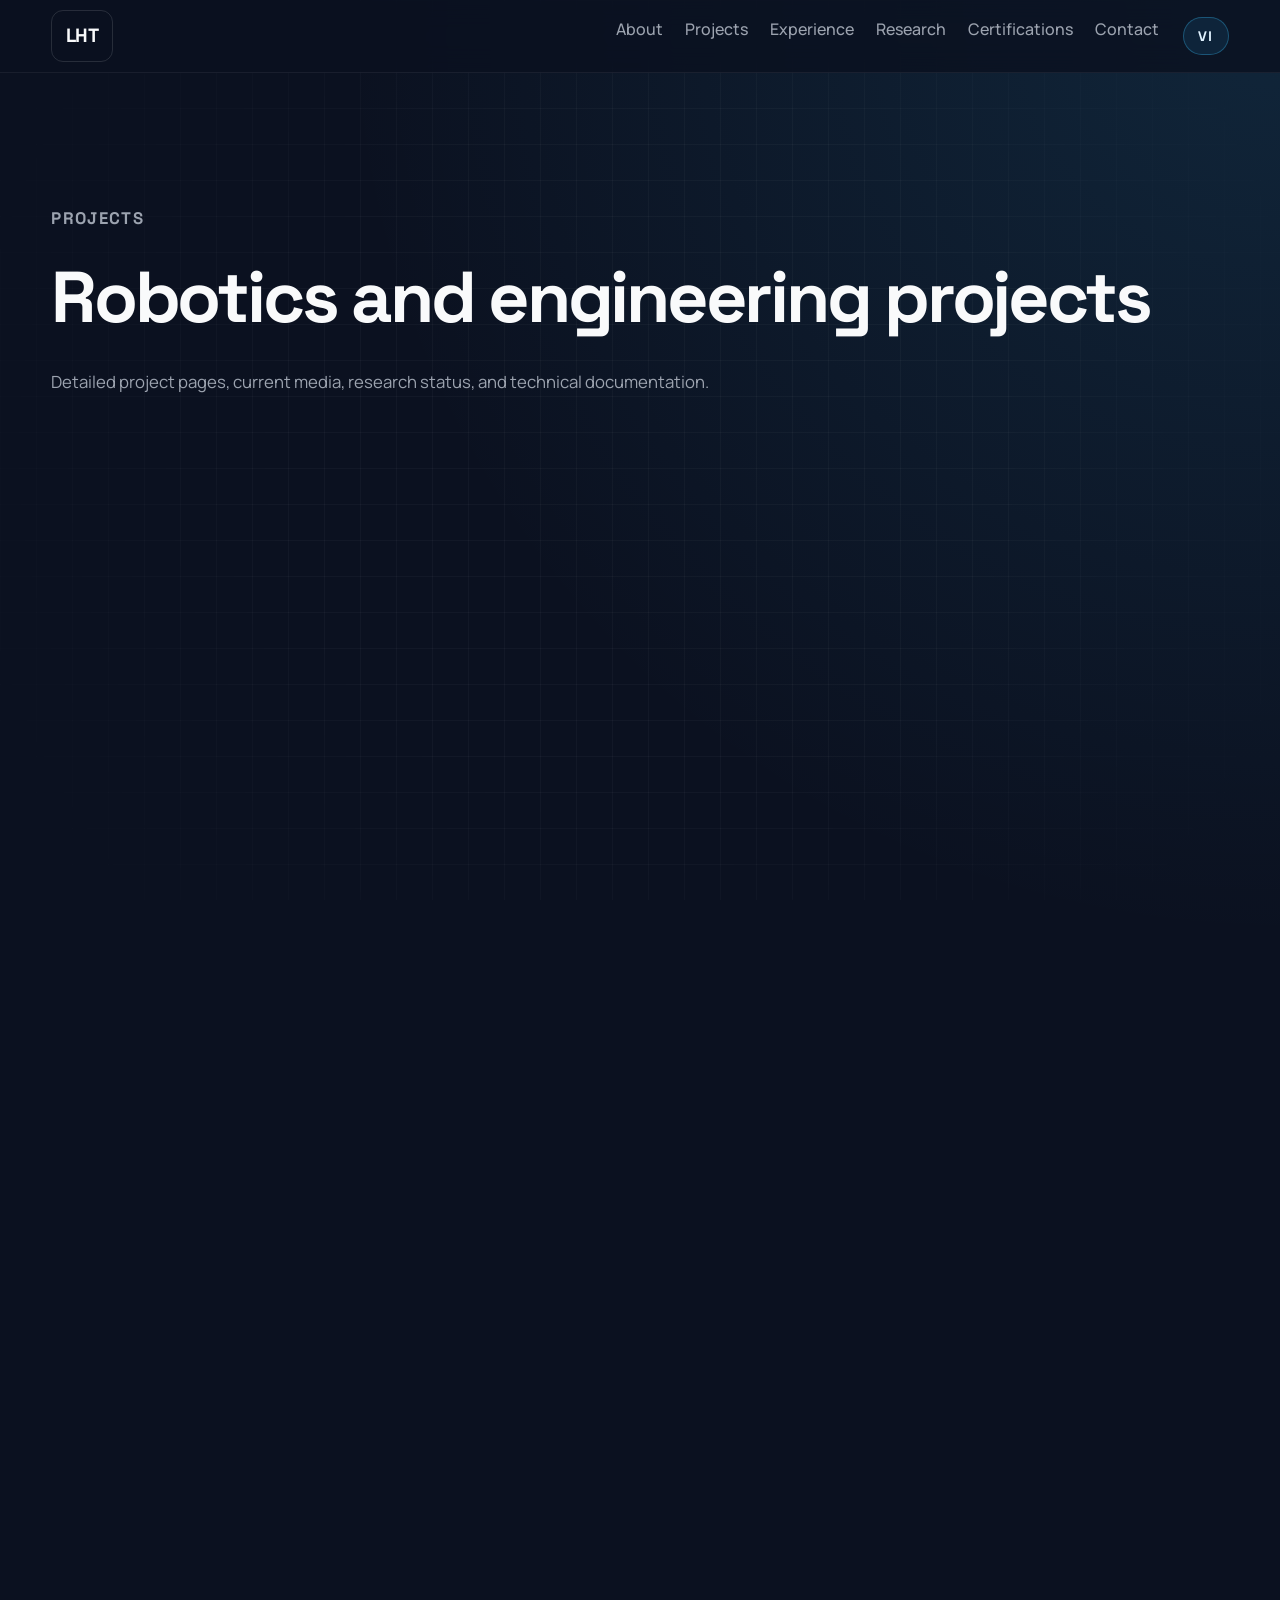
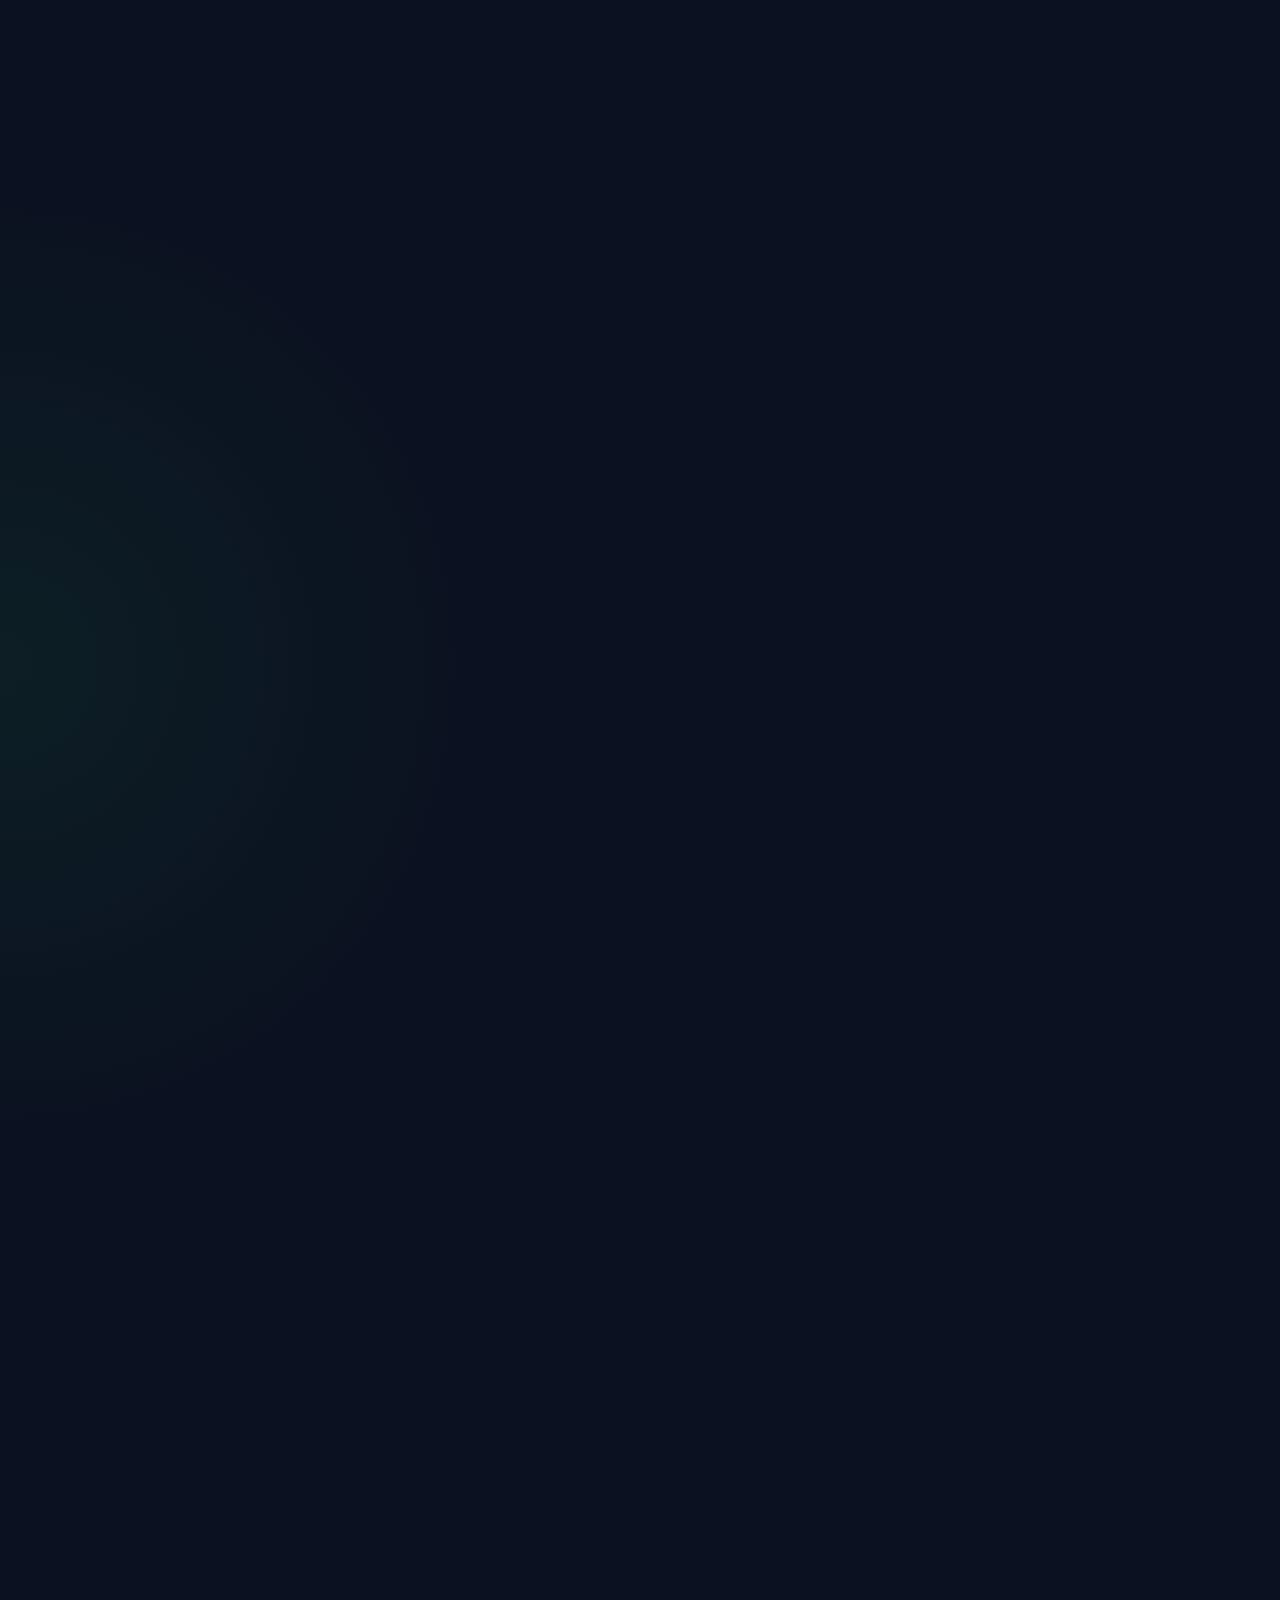
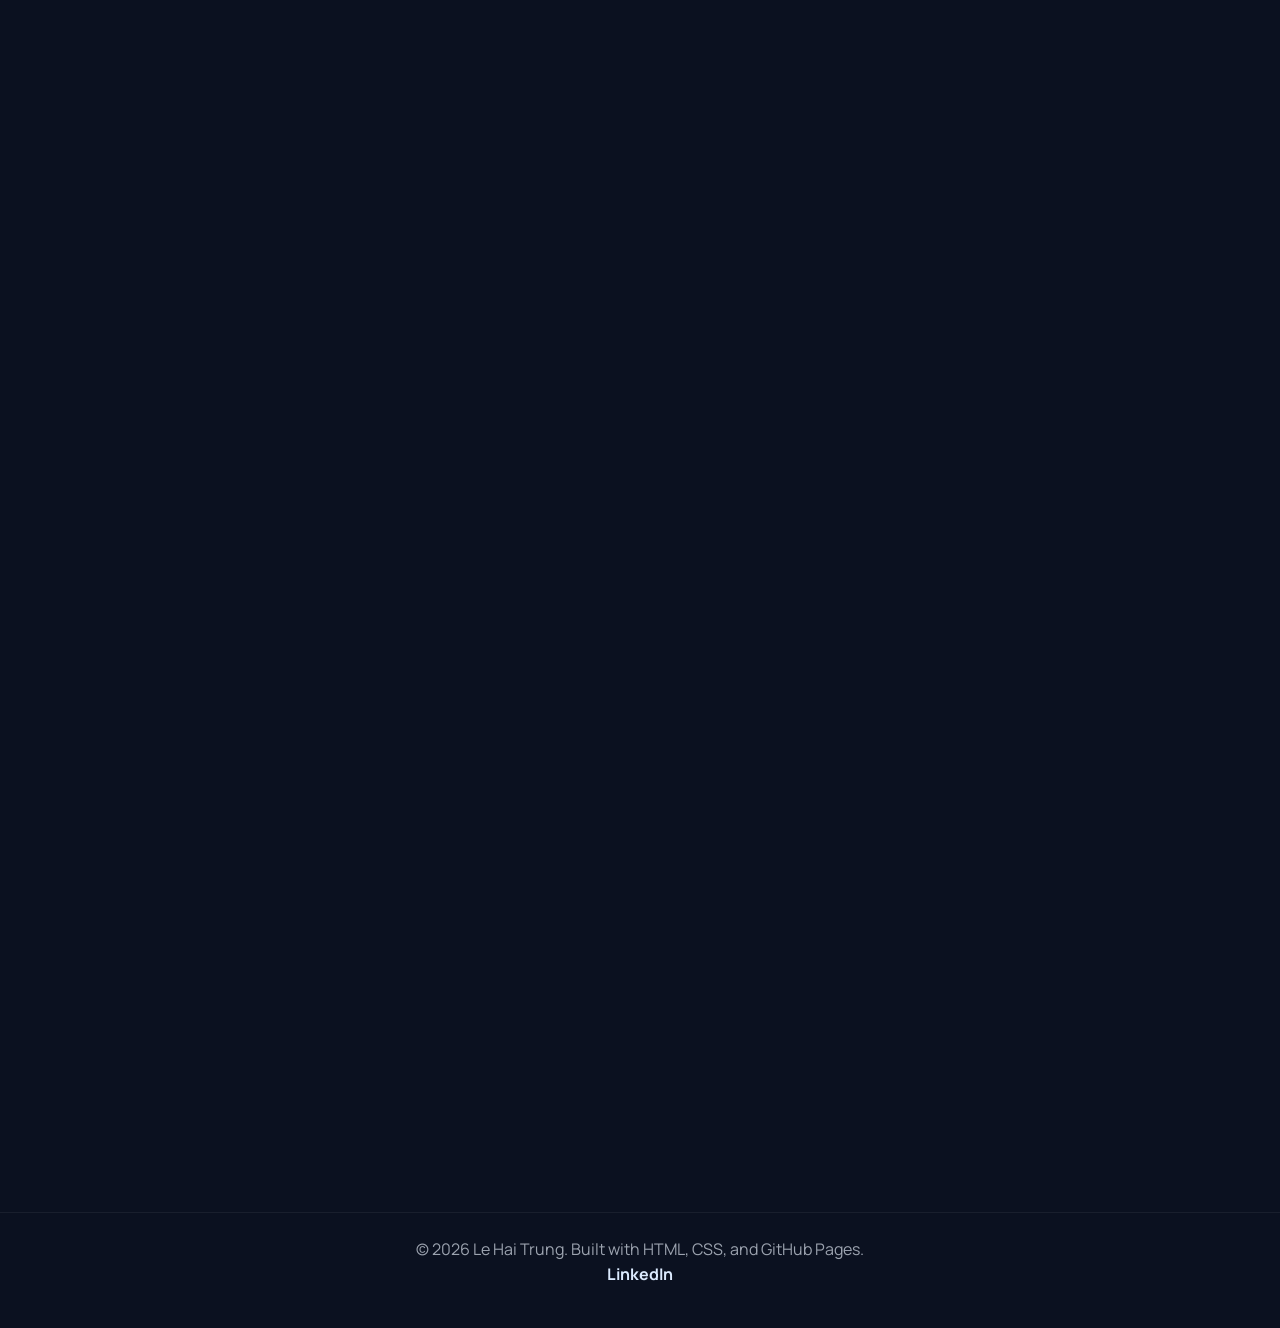
==== commit 4ebd6387: "Update resume and research publication status" ====
--- a/projects.html
+++ b/projects.html
@@ -25,7 +25,8 @@
       <article class="project-card fade-up delay-1"><img src="assets/project 2 - IPS/ips.png" alt="Custom Teensy quadcopter" class="project-image" /><div class="project-content"><p class="project-type">Intelligent Physical System</p><h3>Custom Quadcopter Using Teensy 4.1 and MPU6050</h3><p class="project-meta">Fall 2026 · Team of 4 · Leader, Mechatronics Engineer, Tester · <span class="project-status">Completed</span></p><p>A scratch-built quadcopter designed, assembled, and programmed from individual modules with a Teensy 4.1 flight controller, including PID tuning, telemetry, constrained testing, and structural simulation.</p><div class="project-tags"><span>Teensy 4.1</span><span>Embedded Systems</span><span>PID</span><span>ANSYS</span><span>3D Design</span></div></div></article>
       <article class="project-card fade-up"><img src="assets/Project 3 - Soft Robotic Glove/thumbnail.jpg" alt="Soft robotic rehabilitation glove" class="project-image" /><div class="project-content"><p class="project-type">Research / Soft Robotics</p><h3>A Hybrid Tendon-Hydraulic Soft Robotic Glove for Post-Stroke Hand Rehabilitation with Bidirectional Finger Assistance</h3><p class="project-meta">Spring 2024–Fall 2026 · Team of 4 · Co-First Author · <span class="project-status">Under Review</span></p><p>A wearable rehabilitation glove using soft artificial muscles and tendon-driven mechanisms to assist hand-impaired stroke patients with bidirectional finger support.</p><div class="project-tags"><span>Soft Robotics</span><span>Rehabilitation</span><span>MATLAB</span><span>System Design</span><span>Experimentation</span></div></div></article>
       <article class="project-card fade-up delay-1"><img src="assets/Project 4 - Tendon Robotic arm/thumbnail.png" alt="Teleoperated humanoid robotic hand" class="project-image" /><div class="project-content"><p class="project-type">Research / Humanoid Robotics</p><h3>Teleoperated Humanoid Robotic Hand with Soft Filament Sensor</h3><p class="project-meta">Fall 2025–Spring 2026 · Team of 4 · First Author · <span class="project-status">Under Review</span></p><p>A teleoperation system that uses soft filament sensing to control a tendon-driven humanoid robotic hand actuated by servo-controlled soft muscles.</p><div class="project-tags"><span>Teleoperation</span><span>Soft Sensors</span><span>MATLAB</span><span>Data Acquisition</span><span>System Design</span></div></div></article>
-      <article class="project-card fade-up"><img src="assets/projects/05-double-attack-thrombectomy/0.5 fig.png" alt="Double-attack mechanical thrombectomy" class="project-image" /><div class="project-content"><p class="project-type">Research / Soft Robotics</p><h3>Double-Attack Thrombectomy: A Soft-Robotic Milli-Spinner Catheter Concept for Suction-Assisted Clot-Debris Capture</h3><p class="project-meta">Spring 2026 · Team of 2 · First Author · <span class="project-status">Under Review</span></p><p>A soft-robotic thrombectomy concept developed to improve local suction around a milli-spinner catheter, addressing a cutting-edge design space with limited prior implementation evidence.</p><div class="project-tags"><span>Soft Robotics</span><span>Thrombectomy</span><span>ANSYS</span><span>Concept Development</span><span>ICARCV 2026</span></div></div></article>
+      <article class="project-card fade-up"><img src="assets/projects/05-double-attack-thrombectomy/0.5 fig.png" alt="Double-attack mechanical thrombectomy" class="project-image" /><div class="project-content"><p class="project-type">Research / Soft Robotics</p><h3>Double-Attack Thrombectomy: A Soft-Robotic Milli-Spinner Catheter Concept for Suction-Assisted Clot-Debris Capture</h3><p class="project-meta">Spring 2026 · Team of 2 · First Author · <span class="project-status">Accepted at ICARCV 2026</span></p><p>A soft-robotic thrombectomy concept developed to improve local suction around a milli-spinner catheter, addressing a cutting-edge design space with limited prior implementation evidence.</p><div class="project-tags"><span>Soft Robotics</span><span>Thrombectomy</span><span>ANSYS</span><span>Concept Development</span><span>ICARCV 2026 Accepted</span></div></div></article>
+      <article class="project-card fade-up delay-1"><img src="assets/placeholders/project-placeholder.svg" alt="Soft-actuator-integrated thrombectomy catheter" class="project-image" /><div class="project-content"><p class="project-type">Research / Medical Robotics</p><h3>A Soft-Actuator-Integrated Thrombectomy Catheter for High-Speed Distal Rotation and Controlled Localized Axial Elongation</h3><p class="project-meta">2026–Present · First Author · <span class="project-status">Submitted to ICRA 2027</span></p><p>A soft-actuator-integrated thrombectomy catheter designed for high-speed distal rotation and controlled localized axial elongation.</p><div class="project-tags"><span>Thrombectomy</span><span>Soft Actuation</span><span>Catheter Design</span><span>Medical Robotics</span><span>ICRA 2027</span></div></div></article>
       <article class="project-card fade-up delay-1"><img src="assets/projects/06-tool-interchange-arm/thumbnail.png" alt="Automatic tool-interchange robotic arm" class="project-image" /><div class="project-content"><p class="project-type">Robotics and Automation</p><h3>Automatic Tool-Interchange System for a Humanoid Robotic Arm</h3><p class="project-meta">Spring 2026 · Team of 3 · Leader, Mechatronics Engineer, Mechanical Designer, Fabricator · <span class="project-status">Completed</span></p><p>A humanoid-arm tool-changing system for task-specific end effectors such as drills, grippers, and suction tools, with emphasis on alignment precision, payload management, hardware integration, and coordinated control.</p><div class="project-tags"><span>Servos</span><span>ESP32</span><span>Python</span><span>Electromagnets</span><span>3D Design</span></div></div></article>
       <article class="project-card fade-up"><img src="assets/projects/07-pen-refill-machine/thumbnail.jpg" alt="Automated whiteboard-pen refill machine" class="project-image" /><div class="project-content"><p class="project-type">Mechanical Synthesis</p><h3>Automated Whiteboard-Pen Refill Machine</h3><p class="project-meta">Fall 2026 · Team of 4 · Mechatronics Engineer, Mechanical Designer, Fabricator · <span class="project-status">Completed</span></p><p>A complete machine that automates whiteboard-marker ink refilling and tip replacement through coordinated fabrication, mechanism design, sequencing, and electromechanical integration.</p><div class="project-tags"><span>Arduino</span><span>CNC</span><span>Mechanical Design</span><span>Fabrication</span><span>Automation</span></div></div></article>
       <article class="project-card fade-up delay-1"><img src="assets/projects/08-gesture-survey-robot/PXL_20250612_134823931.jpg" alt="Gesture-controlled environmental survey robot" class="project-image" /><div class="project-content"><p class="project-type">Mechatronics</p><h3>Hand-Gesture-Controlled Robot for Environmental Surveying</h3><p class="project-meta">Fall 2025 · Team of 3 · Leader, Mechatronics Engineer, Mechanical Designer, Fabricator · <span class="project-status">Completed</span></p><p>A mobile robot controlled by hand gestures for collecting environmental sensor and camera data. The design evolved from an unsuccessful self-balancing concept into a differential-drive platform after power and PID-control challenges.</p><div class="project-tags"><span>ESP32</span><span>NRF24</span><span>OpenIPC</span><span>Sensors</span><span>PID</span></div></div></article>
@@ -38,4 +39,4 @@
   <script src="script.js"></script>
   <script src="projects-i18n.js?v=20260802-project-cards"></script>
 </body>
-</html>+</html>
